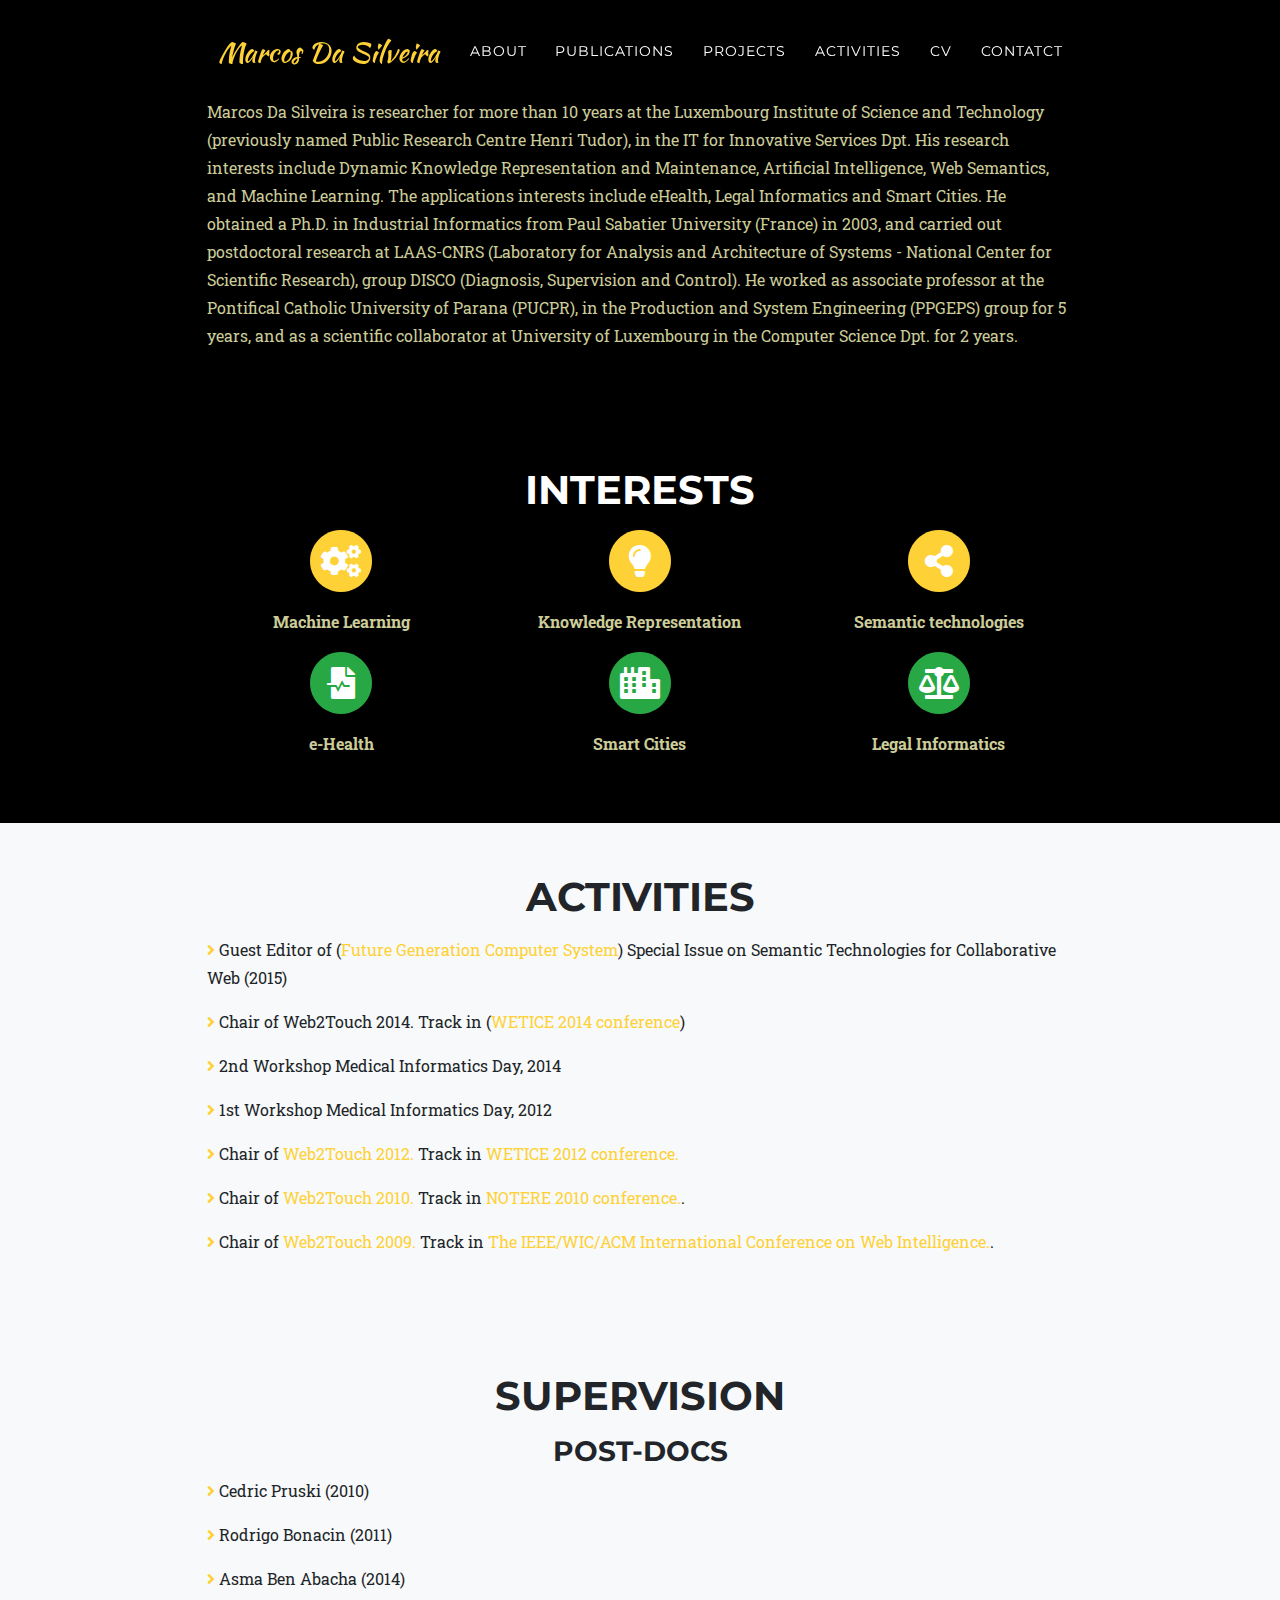
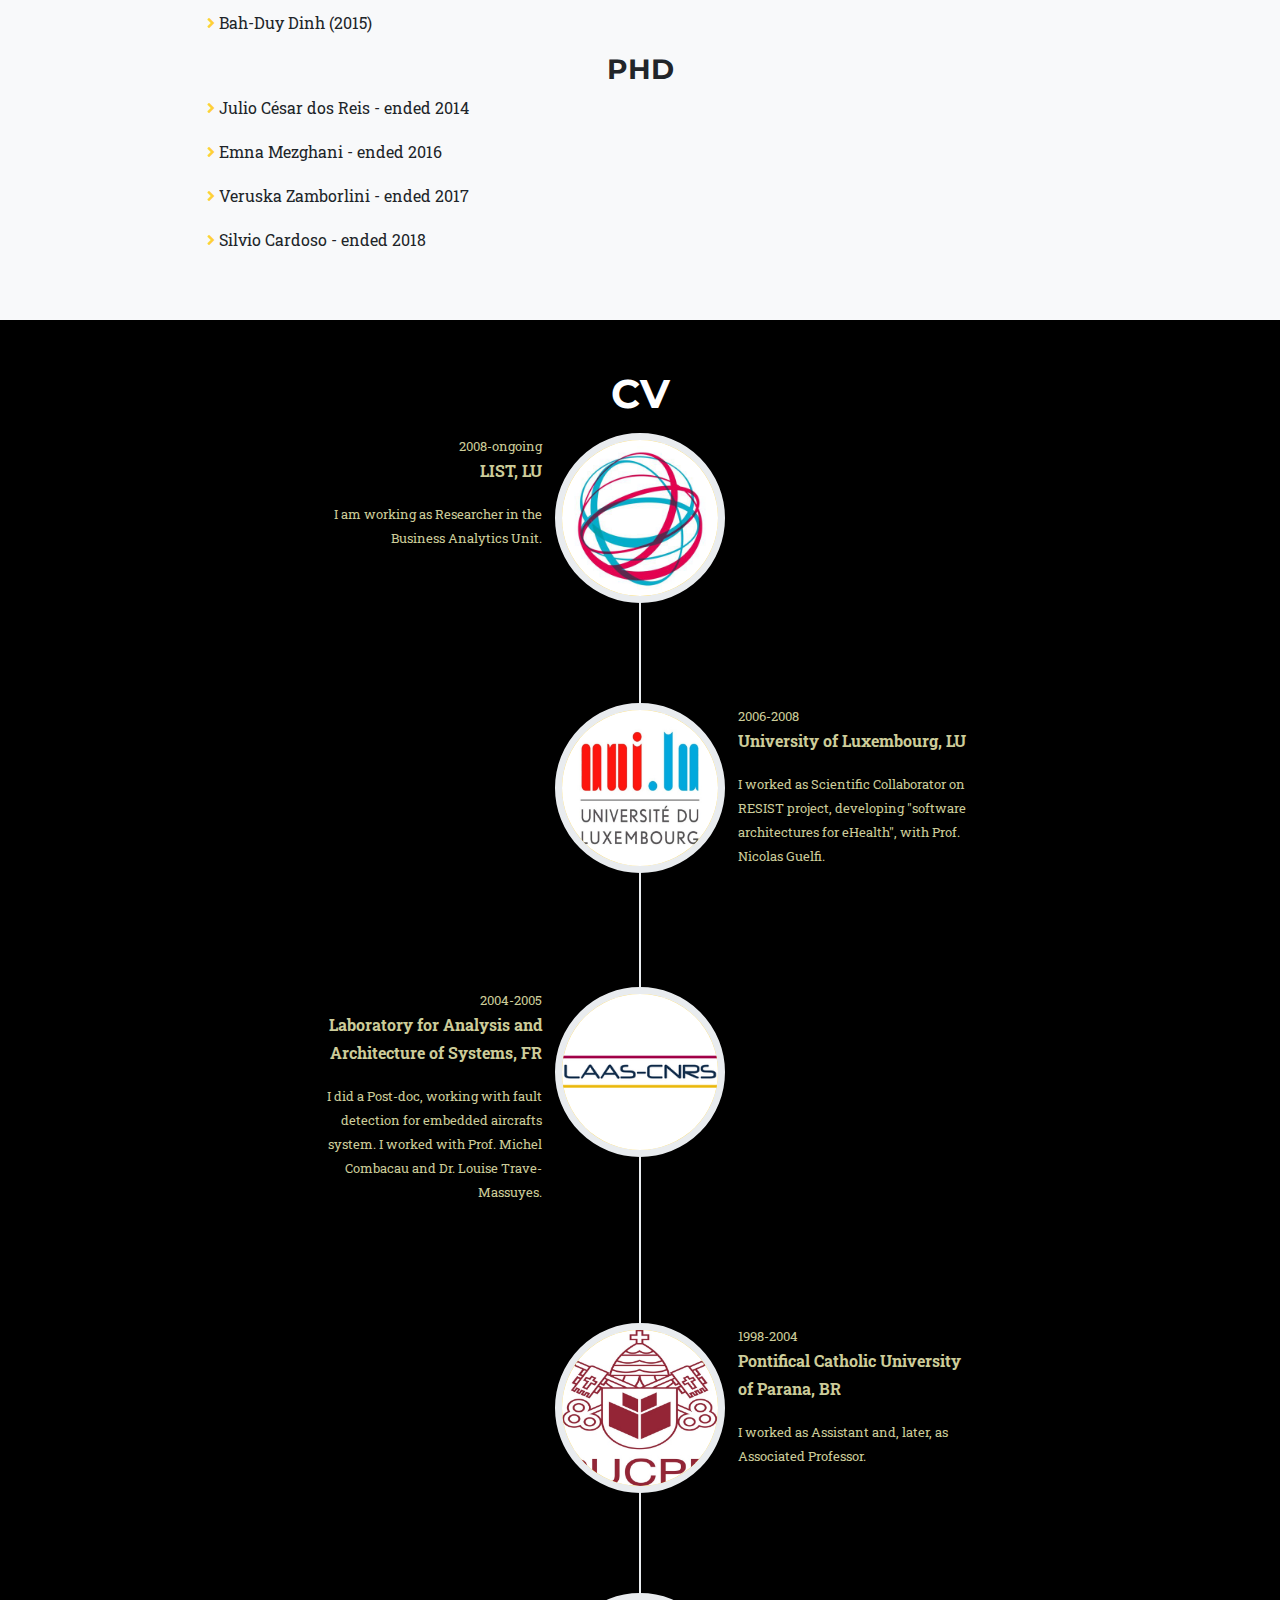
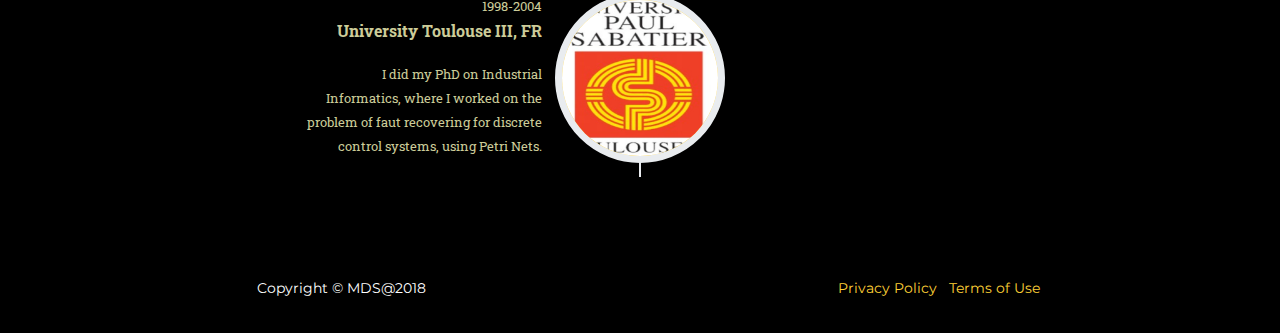
==== about.html @ 260db637 "Background color" ====
<!DOCTYPE html>
<html lang="en">

  <head>

    <meta charset="utf-8">
        <meta name="viewport" content="width=device-width, initial-scale=1, shrink-to-fit=no">
        <meta name="description" content="Marcos Da Silveira Homepage" />
        <meta name="keywords" content="knowledge engineering, ontology, artificial intelligence, Semantic Web, LOD, eHealth, mappings, clinical guidelines, wearable sensors, silveira, LIST" />
        <meta name="author" content="Marcos Da Silveira" />

        <title>Marcos Da Silveira</title>

        <!-- Bootstrap core CSS -->
        <link href="vendor/bootstrap/css/bootstrap.min.css" rel="stylesheet">

        <!-- Custom fonts for this template -->
        <link href="vendor/fontawesome-free/css/all.min.css" rel="stylesheet" type="text/css">
        <link href="https://fonts.googleapis.com/css?family=Montserrat:400,700" rel="stylesheet" type="text/css">
        <link href='https://fonts.googleapis.com/css?family=Kaushan+Script' rel='stylesheet' type='text/css'>
        <link href='https://fonts.googleapis.com/css?family=Droid+Serif:400,700,400italic,700italic' rel='stylesheet' type='text/css'>
        <link href='https://fonts.googleapis.com/css?family=Roboto+Slab:400,100,300,700' rel='stylesheet' type='text/css'>



        <!-- Custom styles for this template -->
        <link href="css/agency.min.css" rel="stylesheet">
    	  <link href="css/agency_custom.css" rel="stylesheet">
        <style>
          body{
            background-color: black;
          }
          t1 {
            color: #cccc99;
          }
          t2 {
            color: white;
          }

</style>
  </head>


  <body id="page-top">

    <!-- Navigation Bar -->
    <nav class="navbar navbar-expand-lg navbar-dark fixed-top" id="mainNav">
      <div class="container">
        <a class="navbar-brand js-scroll-trigger" href="index.html#page-top">Marcos Da Silveira</a>
        <button class="navbar-toggler navbar-toggler-right" type="button" data-toggle="collapse" data-target="#navbarResponsive" aria-controls="navbarResponsive" aria-expanded="false" aria-label="Toggle navigation">
          Menu
          <i class="fas fa-bars"></i>
        </button>
        <div class="collapse navbar-collapse" id="navbarResponsive">
          <ul class="navbar-nav text-uppercase ml-auto">
            <li class="nav-item">
              <a class="nav-link js-scroll-trigger" href="about.html">About</a>
            </li>
            <li class="nav-item">
              <a class="nav-link js-scroll-trigger" href="publications.html">Publications</a>
            </li>
            <li class="nav-item">
              <a class="nav-link js-scroll-trigger" href="projects.html">Projects</a>
            </li>
            <li class="nav-item">
              <a class="nav-link js-scroll-trigger" href="about.html#aob">Activities</a>
            </li>
            <li class="nav-item">
              <a class="nav-link js-scroll-trigger" href="about.html#bio">CV</a>
            </li>
            <li class="nav-item">
              <a class="nav-link js-scroll-trigger" href="index.html#contact">Contatct</a>
            </li>
          </ul>
        </div>
      </div>
    </nav>

    <!-- Header -->
    <header >
      <div class="container">
        <div class="intro-text">
          <div class="intro-lead-in">
<br></br>

          </div>
        </div>
      </div>
    </header>

    <section id="about">
      <div class="container">
        <div class="row">
          <div class="col-lg-12 text-left">

            <t1><p>Marcos Da Silveira is researcher for more than 10 years at the Luxembourg Institute of Science and Technology (previously named Public Research Centre Henri Tudor), in the IT for Innovative Services Dpt. His research interests include Dynamic Knowledge Representation and Maintenance, Artificial Intelligence, Web Semantics, and Machine Learning. The applications interests include eHealth, Legal Informatics and Smart Cities. He obtained a Ph.D. in Industrial Informatics from Paul Sabatier University (France) in 2003, and carried out postdoctoral research at LAAS-CNRS (Laboratory for Analysis and Architecture of Systems - National Center for Scientific Research), group DISCO (Diagnosis, Supervision and Control). He worked as associate professor at the Pontifical Catholic University of Parana (PUCPR), in the Production and System Engineering (PPGEPS) group for 5 years, and as a scientific collaborator at University of Luxembourg in the Computer Science Dpt. for 2 years.
            </p></t1>

          </div>
        </div>
      </div>
</section>

    <!-- Research -->
    <section id="research">
      <div class="container">
        <div class="row">
          <div class="col-lg-12 text-center">
            <t2><h2 class="section-heading text-uppercase">Interests</h2></t2>

          </div>
        </div>
        <div class="row text-center">
          <div class="col-md-4">
            <span class="fa-stack fa-2x">
              <i class="fas fa-circle fa-stack-2x text-primary"></i>
              <i class="fas fa-cogs fa-stack-1x fa-inverse"></i>
            </span>
            <t1><p class="service-heading"><strong>Machine Learning</strong></p></t1>

          </div>
          <div class="col-md-4">
            <span class="fa-stack fa-2x">
              <i class="fas fa-circle fa-stack-2x text-primary"></i>
              <i class="fas fa-lightbulb fa-stack-1x fa-inverse"></i>
            </span>
            <t1><p class="service-heading"><strong>Knowledge Representation</strong></p></t1>
          </div>
          <div class="col-md-4">
            <span class="fa-stack fa-2x">
              <i class="fas fa-circle fa-stack-2x text-primary"></i>
              <i class="fas fa-share-alt fa-stack-1x fa-inverse"></i>
            </span>
            <t1><p class="service-heading"><strong>Semantic technologies</strong></p></t1>
          </div>
        </div>
        <div class="row text-center">
          <div class="col-md-4">
            <span class="fa-stack fa-2x">
              <i class="fas fa-circle fa-stack-2x text-success"></i>
              <i class="fas fa-file-medical-alt fa-stack-1x fa-inverse"></i>
            </span>
            <t1><p class="service-heading"><strong>e-Health</strong></p></t1>

          </div>
          <div class="col-md-4">
            <span class="fa-stack fa-2x">
              <i class="fas fa-circle fa-stack-2x text-success"></i>
              <i class="fas fa-city fa-stack-1x fa-inverse"></i>
            </span>
            <t1><p class="service-heading"><strong>Smart Cities</strong></p></t1>
          </div>
          <div class="col-md-4">
            <span class="fa-stack fa-2x">
              <i class="fas fa-circle fa-stack-2x text-success"></i>
              <i class="fas fa-balance-scale fa-stack-1x fa-inverse"></i>
            </span>
            <t1><p class="service-heading"><strong>Legal Informatics</strong></p></t1>
          </div>
        </div>

      </div>
    </section>


        <!-- Contact
        <section class="bg-light" id="contact">
          <div class="container">
            <div class="row">
              <div class="col-lg-12 text-center">
                <h2 class="section-heading text-uppercase">Get in touch</h2>
                <div class="timeline-image">
                  <img class="rounded-circle img-fluid" src="img/team/mdasilveira2.jpg" alt="Photo Marcos" style="width: 30%" >
                </div>
    			         <h4 class="section-heading text-secondary"><em>marcos dot dasilveira at list dot lu</em></h4>
    			            <br/>
              </div>
            </div>
            <div class="row">
              <div class="col-sm-3">
                <div class="team-member">
                  <a href="https://www.researchgate.net/profile/Marcos_Silveira">
                  <span class="fa-stack fa-2x">
                    <i class="fas fa-circle fa-stack-2x text-primary"></i>
                    <i class="fab fa-researchgate fa-stack-1x fa-inverse"></i>
                  </span>
    			         </a>
                  <h5 class="text-secondary">Researchgate</h5>
                </div>
              </div>

              <div class="col-sm-3">
                <div class="team-member">
                  <a href="https://www.mendeley.com/profiles/marcos-da-silveira3/">
                  <span class="fa-stack fa-2x">
                    <i class="fas fa-circle fa-stack-2x text-primary"></i>
                    <i class="fab fa-mendeley fa-stack-1x fa-inverse"></i>
                  </span>
                  </a>
                  <h5 class="text-secondary">Mendeley</h5>
                </div>
              </div>

            <div class="col-sm-3">
              <div class="team-member">
                <a href="https://scholar.google.lu/citations?hl=fr&user=tS76PyMAAAAJ">
                <span class="fa-stack fa-2x">
                  <i class="fas fa-circle fa-stack-2x text-primary"></i>
                  <i class="fas fa-graduation-cap fa-stack-1x fa-inverse"></i>
                </span>
                </a>
                <h5 class="text-secondary">Google</h5>
              </div>
            </div>

          <div class="col-sm-3">
            <div class="team-member">
              <a href="https://dblp.uni-trier.de/pers/hd/s/Silveira:Marcos_Da">
              <span class="fa-stack fa-2x">
                <i class="fas fa-circle fa-stack-2x text-primary"></i>
                <i class="fas fa-book-reader fa-stack-1x fa-inverse"></i>
              </span>
              </a>
              <h5 class="text-secondary">DBLP</h5>
            </div>
          </div>

          </div>
        </section>



    <!-- Projects Grid
    <section class="bg" id="project">
      <div class="container">
        <div class="row">
          <div class="col-lg-12 text-center">
            <h2 class="section-heading text-uppercase">Projects</h2>
          </div>
        </div>
        <div class="row">
          <div class="col-md-3 col-sm-6 portfolio-item">
            <a class="portfolio-link" href="https://www.elisa-project.lu/">
              <img class="img-fluid" src="img/logo/Elisalogo.png" alt="ELISA">
            </a>
            <div class="portfolio-caption">
              <h5>Evolution of Semantic Annotation</h5>
              <small class="text-muted">2015-2018, LIST, LU</small>
			  <p>Dealing with the evolution of ontologies and the propagation of this change to impacted semantic annotations.</p>
            </div>
          </div>

          <div class="col-md-3 col-sm-6 portfolio-item">
            <a class="portfolio-link" href="https://www.list.lu/en/research/project/dynamo/">
              <img class="img-fluid" src="img/logo/Dynamo-logo.jpg" alt="Dynamo">
            </a>
            <div class="portfolio-caption">
              <h5>Reconciliation of Dynamic Medical Knowledge Organizing Systems</h5>
              <small class="text-muted">2011-2014, LIST, LU</small>
			  <p>A new method for semantic mapping maintenance.</p>
            </div>
          </div>

          <div class="col-md-3 col-sm-6 portfolio-item">
            <a class="portfolio-link" href="">
              <img class="img-fluid" src="img/logo/Metis.jpg" alt="METIS">
            </a>
            <div class="portfolio-caption">
              <h5>METIS</h5>
              <small class="text-muted">2013-2017, VUA & LIST</small>
			  <p>Knowledge Representation for Clinical Guidelines: Conflict detection for multimobidities.</p>
            </div>
          </div>

          <div class="col-md-3 col-sm-6 portfolio-item">
            <a class="portfolio-link" href="https://www.fnr.lu/projects/self-adaptation-and-self-configuration-of-collaborative-medical-systems/">
              <img class="img-fluid" src="img/logo/Saccom.png" alt="SACCOM">
            </a>
            <div class="portfolio-caption">
              <h5>SACCOM</h5>
              <small class="text-muted">2013-2016, LIST & LAAS</small>
			  <p >Ontologies, Big data and IoT for Diabetes control.</p>
            </div>
          </div>

        </div>
      </div>
    </section>
-->




    <section class="bg-light" id="aob">
      <div class="container">
          <div class="row">
            <div class="col-lg-12 text-center">
              <h2 class="section-heading text-uppercase">Activities</h2>
            </div>
          </div>
        <div class="row">
          <div class="col-lg-12">
			   <p>
				   <span>
				     <i class="fas fa-angle-right text-primary"></i>
				    </span>
				Guest Editor of (<a href="http://www.sciencedirect.com/science/article/pii/S0167739X15002204" target="_blank;">Future Generation Computer System</a>) Special Issue on Semantic Technologies for Collaborative Web (2015)</p>
			  <p > <span>
				     <i class="fas fa-angle-right text-primary"></i>
				    </span>Chair of Web2Touch 2014. Track in (<a href="http://cmt.dmi.unipr.it/wetice14" target="_blank;">WETICE 2014 conference</a>)</p>
			  <p> <span>
				     <i class="fas fa-angle-right text-primary"></i>
				    </span>2nd Workshop Medical Informatics Day, 2014</p>
			  <p > <span>
				     <i class="fas fa-angle-right text-primary"></i>
           </span>1st Workshop Medical Informatics Day, 2012</p>
			  <p> <span>
				     <i class="fas fa-angle-right text-primary"></i>
				    </span>Chair of <a href="http://www.cti.gov.br/web2touch2012" target="_blank;">Web2Touch 2012.</a>  Track in <a href="http://conf.laas.fr/wetice2012/index.php" target="_blank;">WETICE 2012 conference.</a></p>
			  <p><span>
				     <i class="fas fa-angle-right text-primary"></i>
				    </span>Chair of <a href="http://www.cti.gov.br/web2touch2010/" target="_blank;">Web2Touch 2010.</a>  Track in <a href="http://notere2010.redcad.org/eng/index.html" target="_blank;">NOTERE 2010 conference.</a>.</p>
			  <p><span>
				     <i class="fas fa-angle-right text-primary"></i>
				    </span>Chair of <a href="http://www.cti.gov.br/web2touch2009" target="_blank;">Web2Touch 2009.</a>  Track in <a href="http://www.wi-iat09.disco.unimib.it/WI09/WIhome.htm" target="_blank;">The IEEE/WIC/ACM International Conference on Web Intelligence.</a>.</p>

		  </div>
		 </div>
		</div>
	 </div>
 </section>


<!-- Other Activities -->

 <section class="bg-light" id="aob">
   <div class="container">
       <div class="row">
         <div class="col-lg-12 text-center">
           <h2 class="section-heading text-uppercase">Supervision</h2>
         </div>
       </div>
       <div class="row">
         <div class="col-lg-12 text-center">
           <h3 class="section-heading text-uppercase">Post-Docs</h2>
         </div>
       </div>
     <div class="row">
       <div class="col-lg-12">
      <p>
        <span>
          <i class="fas fa-angle-right text-primary"></i>
        </span> Cedric Pruski (2010)
      </p>
     <p > <span>
          <i class="fas fa-angle-right text-primary"></i>
        </span> Rodrigo Bonacin (2011)
      </p>
     <p> <span>
          <i class="fas fa-angle-right text-primary"></i>
        </span>Asma Ben Abacha (2014)
      </p>
     <p > <span>
          <i class="fas fa-angle-right text-primary"></i>
        </span>Bah-Duy Dinh (2015)
      </p>


      <div class="row">
        <div class="col-lg-12 text-center">
          <h3 class="section-heading text-uppercase">PhD</h2>
        </div>
      </div>
      <div class="row">
      <div class="col-lg-12">
      <p>
       <span>
         <i class="fas fa-angle-right text-primary"></i>
       </span> Julio César dos Reis - ended 2014
      </p>
      <p > <span>
         <i class="fas fa-angle-right text-primary"></i>
       </span> Emna Mezghani - ended 2016
      </p>
      <p> <span>
         <i class="fas fa-angle-right text-primary"></i>
       </span> Veruska Zamborlini - ended 2017
      </p>
      <p > <span>
         <i class="fas fa-angle-right text-primary"></i>
       </span> Silvio Cardoso - ended 2018
      </p>


   </div>
  </div>
 </div>
</div>
</section>



    <!-- Curriculum -->
    <section class="bg" id="bio">
      <div class="container">
        <div class="row">
          <div class="col-lg-12 text-center">
            <t2><h2 class="section-heading text-uppercase">CV</h2></t2>
          </div>
        </div>
        <div class="row">
          <div class="col-lg-12">
            <ul class="timeline">
              <li>
                <div class="timeline-image">
                  <img class="rounded-circle img-fluid" src="img/about/Logo-List.jpg" alt="Luxembourg Institute of Science and Technology" >
                </div>
                <div class="timeline-panel">
                  <div class="timeline-heading">
                    <t1><small>2008-ongoing</small></t1>
                    <t1><p class="subheading"><strong>LIST, LU</strong></p></t1>
                  </div>
                  <div class="timeline-body">
                  <t1><small>I am working as Researcher in the Business Analytics Unit.</small></t1>
                  </div>
                </div>
              </li>
              <li class="timeline-inverted">
                <div class="timeline-image">
                  <img class="rounded-circle img-fluid" src="img/about/logo_uni.jpg" alt="University of Luxembourg">
                </div>
                <div class="timeline-panel">
                  <div class="timeline-heading">
                    <t1><small>2006-2008</small></t1>
                    <t1><p class="subheading"><strong>University of Luxembourg, LU</strong></p></t1>
                  </div>
                  <div class="timeline-body">
                    <t1><small>I worked as Scientific Collaborator on RESIST project, developing "software architectures for eHealth", with Prof. Nicolas Guelfi.</small></t1>
                  </div>
                </div>
              </li>

              <li>
                <div class="timeline-image">
                  <img class="rounded-circle img-fluid" src="img/about/LAAS_logo.png" alt="Laboratory for Analysis and Architecture of Systems">
                </div>
                <div class="timeline-panel">
                  <div class="timeline-heading">
                    <t1><small>2004-2005</small></t1>
                    <t1><p class="subheading"><strong>Laboratory for Analysis and Architecture of Systems, FR</strong></p></t1>
                  </div>
                  <div class="timeline-body">
                    <t1><small>I did a Post-doc, working with fault detection for embedded aircrafts system. I worked with Prof. Michel Combacau and Dr. Louise Trave-Massuyes.</small></t1>
                  </div>
                </div>
              </li>

              <li class="timeline-inverted">
                <div class="timeline-image">
                  <img class="rounded-circle img-fluid" src="img/about/pucpr-logo.jpg" alt="PUC-PR" >
                </div>
                <div class="timeline-panel">
                  <div class="timeline-heading">
                    <t1><small>1998-2004</small></t1>
                    <t1><p class="subheading"><strong>Pontifical Catholic University of Parana, BR</strong></p></t1>
                  </div>
                  <div class="timeline-body">
                    <t1><small>I worked as Assistant and, later, as Associated Professor.</small></t1>
                  </div>
                </div>
              </li>

              <li class="timeline-image">
                <div class="timeline-image">
                  <img class="rounded-circle img-fluid" src="img/about/logo_ups.jpg" alt="University Paul Sabatier" >
                </div>
                <div class="timeline-panel">
                  <div class="timeline-heading">
                    <t1><small>1998-2004</small></t1>
                    <t1><p class="subheading"><strong>University Toulouse III, FR</strong></p></t1>
                  </div>
                  <div class="timeline-body">
                    <t1><small>I did my PhD on Industrial Informatics, where I worked on the problem of faut recovering for discrete control systems, using Petri Nets.</small></t1>
                  </div>
                </div>
              </li>
            </ul>
          </div>
        </div>
      </div>
    </section>


    <!-- Pubs
    <section class="bg-light" id="pubs">
      <div class="container">
        <div class="row">
          <div class="col-lg-12 text-center">
            <h2 class="section-heading text-uppercase">Publications</h2>



          </div>
        </div>
		    <br/><br/>
		    <p><span class="fa-stack">
          <script src="https://bibbase.org/show?bib=https://raw.githubusercontent.com/Marcao02/Marcao02.github.io/master/Marcos.bib&jsonp=1"></script>
      </div>
    </section>

    -->

    <!-- Footer -->
    <footer>
      <div class="container">
        <div class="row">
          <div class="col-md-4">
            <t2><span class="copyright">Copyright &copy; MDS@2018</span></t2>
          </div>
          <div class="col-md-4">

          </div>
          <div class="col-md-4">
            <ul class="list-inline quicklinks">
              <li class="list-inline-item">
                <a href="#">Privacy Policy</a>
              </li>
              <li class="list-inline-item">
                <a href="#">Terms of Use</a>
              </li>
            </ul>
          </div>
        </div>
      </div>
    </footer>




    <!-- Bootstrap core JavaScript -->
    <script src="vendor/jquery/jquery.min.js"></script>
    <script src="vendor/bootstrap/js/bootstrap.bundle.min.js"></script>

    <!-- Plugin JavaScript -->
    <script src="vendor/jquery-easing/jquery.easing.min.js"></script>

    <!-- Contact form JavaScript -->
    <script src="js/jqBootstrapValidation.js"></script>
    <script src="js/contact_me.js"></script>

    <!-- Custom scripts for this template -->
    <script src="js/agency.min.js"></script>

  </body>

</html>
---- css/agency.min.css ----
/*!
 * Start Bootstrap - Agency v5.0.3 (https://startbootstrap.com/template-overviews/agency)
 * Copyright 2013-2018 Start Bootstrap
 * Licensed under MIT (https://github.com/BlackrockDigital/startbootstrap-agency/blob/master/LICENSE)
 */body{overflow-x:hidden;font-family:'Roboto Slab',-apple-system,BlinkMacSystemFont,'Segoe UI',Roboto,'Helvetica Neue',Arial,sans-serif,'Apple Color Emoji','Segoe UI Emoji','Segoe UI Symbol','Noto Color Emoji'}p{line-height:1.75}a{color:#fed136}a:hover{color:#fec503}.text-primary{color:#fed136!important}h1,h2,h3,h4,h5,h6{font-weight:700;font-family:Montserrat,-apple-system,BlinkMacSystemFont,'Segoe UI',Roboto,'Helvetica Neue',Arial,sans-serif,'Apple Color Emoji','Segoe UI Emoji','Segoe UI Symbol','Noto Color Emoji'}section{padding:100px 0}section h2.section-heading{font-size:40px;margin-top:0;margin-bottom:15px}section h3.section-subheading{font-size:16px;font-weight:400;font-style:italic;margin-bottom:75px;text-transform:none;font-family:'Droid Serif',-apple-system,BlinkMacSystemFont,'Segoe UI',Roboto,'Helvetica Neue',Arial,sans-serif,'Apple Color Emoji','Segoe UI Emoji','Segoe UI Symbol','Noto Color Emoji'}@media (min-width:768px){section{padding:150px 0}}.btn{font-family:Montserrat,-apple-system,BlinkMacSystemFont,'Segoe UI',Roboto,'Helvetica Neue',Arial,sans-serif,'Apple Color Emoji','Segoe UI Emoji','Segoe UI Symbol','Noto Color Emoji';font-weight:700}.btn-xl{font-size:18px;padding:20px 40px}.btn-primary{background-color:#fed136;border-color:#fed136}.btn-primary:active,.btn-primary:focus,.btn-primary:hover{background-color:#fec810!important;border-color:#fec810!important;color:#fff}.btn-primary:active,.btn-primary:focus{-webkit-box-shadow:0 0 0 .2rem rgba(254,209,55,.5)!important;box-shadow:0 0 0 .2rem rgba(254,209,55,.5)!important}::-moz-selection{background:#fed136;text-shadow:none}::selection{background:#fed136;text-shadow:none}img::-moz-selection{background:0 0}img::selection{background:0 0}img::-moz-selection{background:0 0}#mainNav{background-color:#212529}#mainNav .navbar-toggler{font-size:12px;right:0;padding:13px;text-transform:uppercase;color:#fff;border:0;background-color:#fed136;font-family:Montserrat,-apple-system,BlinkMacSystemFont,'Segoe UI',Roboto,'Helvetica Neue',Arial,sans-serif,'Apple Color Emoji','Segoe UI Emoji','Segoe UI Symbol','Noto Color Emoji'}#mainNav .navbar-brand{color:#fed136;font-family:'Kaushan Script',-apple-system,BlinkMacSystemFont,'Segoe UI',Roboto,'Helvetica Neue',Arial,sans-serif,'Apple Color Emoji','Segoe UI Emoji','Segoe UI Symbol','Noto Color Emoji'}#mainNav .navbar-brand.active,#mainNav .navbar-brand:active,#mainNav .navbar-brand:focus,#mainNav .navbar-brand:hover{color:#fec503}#mainNav .navbar-nav .nav-item .nav-link{font-size:90%;font-weight:400;padding:.75em 0;letter-spacing:1px;color:#fff;font-family:Montserrat,-apple-system,BlinkMacSystemFont,'Segoe UI',Roboto,'Helvetica Neue',Arial,sans-serif,'Apple Color Emoji','Segoe UI Emoji','Segoe UI Symbol','Noto Color Emoji'}#mainNav .navbar-nav .nav-item .nav-link.active,#mainNav .navbar-nav .nav-item .nav-link:hover{color:#fed136}@media (min-width:992px){#mainNav{padding-top:25px;padding-bottom:25px;-webkit-transition:padding-top .3s,padding-bottom .3s;transition:padding-top .3s,padding-bottom .3s;border:none;background-color:transparent}#mainNav .navbar-brand{font-size:1.75em;-webkit-transition:all .3s;transition:all .3s}#mainNav .navbar-nav .nav-item .nav-link{padding:1.1em 1em!important}#mainNav.navbar-shrink{padding-top:0;padding-bottom:0;background-color:#212529}#mainNav.navbar-shrink .navbar-brand{font-size:1.25em;padding:12px 0}}header.masthead{text-align:center;color:#fff;background-image:url(../img/header-bg.jpg);background-repeat:no-repeat;background-attachment:scroll;background-position:center center;background-size:cover}header.masthead .intro-text{padding-top:150px;padding-bottom:100px}header.masthead .intro-text .intro-lead-in{font-size:22px;font-style:italic;line-height:22px;margin-bottom:25px;font-family:'Droid Serif',-apple-system,BlinkMacSystemFont,'Segoe UI',Roboto,'Helvetica Neue',Arial,sans-serif,'Apple Color Emoji','Segoe UI Emoji','Segoe UI Symbol','Noto Color Emoji'}header.masthead .intro-text .intro-heading{font-size:50px;font-weight:700;line-height:50px;margin-bottom:25px;font-family:Montserrat,-apple-system,BlinkMacSystemFont,'Segoe UI',Roboto,'Helvetica Neue',Arial,sans-serif,'Apple Color Emoji','Segoe UI Emoji','Segoe UI Symbol','Noto Color Emoji'}@media (min-width:768px){header.masthead .intro-text{padding-top:300px;padding-bottom:200px}header.masthead .intro-text .intro-lead-in{font-size:40px;font-style:italic;line-height:40px;margin-bottom:25px;font-family:'Droid Serif',-apple-system,BlinkMacSystemFont,'Segoe UI',Roboto,'Helvetica Neue',Arial,sans-serif,'Apple Color Emoji','Segoe UI Emoji','Segoe UI Symbol','Noto Color Emoji'}header.masthead .intro-text .intro-heading{font-size:75px;font-weight:700;line-height:75px;margin-bottom:50px;font-family:Montserrat,-apple-system,BlinkMacSystemFont,'Segoe UI',Roboto,'Helvetica Neue',Arial,sans-serif,'Apple Color Emoji','Segoe UI Emoji','Segoe UI Symbol','Noto Color Emoji'}}.service-heading{margin:15px 0;text-transform:none}#portfolio .portfolio-item{right:0;margin:0 0 15px}#portfolio .portfolio-item .portfolio-link{position:relative;display:block;max-width:400px;margin:0 auto;cursor:pointer}#portfolio .portfolio-item .portfolio-link .portfolio-hover{position:absolute;width:100%;height:100%;-webkit-transition:all ease .5s;transition:all ease .5s;opacity:0;background:rgba(254,209,54,.9)}#portfolio .portfolio-item .portfolio-link .portfolio-hover:hover{opacity:1}#portfolio .portfolio-item .portfolio-link .portfolio-hover .portfolio-hover-content{font-size:20px;position:absolute;top:50%;width:100%;height:20px;margin-top:-12px;text-align:center;color:#fff}#portfolio .portfolio-item .portfolio-link .portfolio-hover .portfolio-hover-content i{margin-top:-12px}#portfolio .portfolio-item .portfolio-link .portfolio-hover .portfolio-hover-content h3,#portfolio .portfolio-item .portfolio-link .portfolio-hover .portfolio-hover-content h4{margin:0}#portfolio .portfolio-item .portfolio-caption{max-width:400px;margin:0 auto;padding:25px;text-align:center;background-color:#fff}#portfolio .portfolio-item .portfolio-caption h4{margin:0;text-transform:none}#portfolio .portfolio-item .portfolio-caption p{font-size:16px;font-style:italic;margin:0;font-family:'Droid Serif',-apple-system,BlinkMacSystemFont,'Segoe UI',Roboto,'Helvetica Neue',Arial,sans-serif,'Apple Color Emoji','Segoe UI Emoji','Segoe UI Symbol','Noto Color Emoji'}#portfolio *{z-index:2}@media (min-width:767px){#portfolio .portfolio-item{margin:0 0 30px}}.portfolio-modal{padding-right:0!important}.portfolio-modal .modal-dialog{margin:1rem;max-width:100vw}.portfolio-modal .modal-content{padding:100px 0;text-align:center}.portfolio-modal .modal-content h2{font-size:3em;margin-bottom:15px}.portfolio-modal .modal-content p{margin-bottom:30px}.portfolio-modal .modal-content p.item-intro{font-size:16px;font-style:italic;margin:20px 0 30px;font-family:'Droid Serif',-apple-system,BlinkMacSystemFont,'Segoe UI',Roboto,'Helvetica Neue',Arial,sans-serif,'Apple Color Emoji','Segoe UI Emoji','Segoe UI Symbol','Noto Color Emoji'}.portfolio-modal .modal-content ul.list-inline{margin-top:0;margin-bottom:30px}.portfolio-modal .modal-content img{margin-bottom:30px}.portfolio-modal .modal-content button{cursor:pointer}.portfolio-modal .close-modal{position:absolute;top:25px;right:25px;width:75px;height:75px;cursor:pointer;background-color:transparent}.portfolio-modal .close-modal:hover{opacity:.3}.portfolio-modal .close-modal .lr{z-index:1051;width:1px;height:75px;margin-left:35px;-webkit-transform:rotate(45deg);transform:rotate(45deg);background-color:#212529}.portfolio-modal .close-modal .lr .rl{z-index:1052;width:1px;height:75px;-webkit-transform:rotate(90deg);transform:rotate(90deg);background-color:#212529}.timeline{position:relative;padding:0;list-style:none}.timeline:before{position:absolute;top:0;bottom:0;left:40px;width:2px;margin-left:-1.5px;content:'';background-color:#e9ecef}.timeline>li{position:relative;min-height:50px;margin-bottom:50px}.timeline>li:after,.timeline>li:before{display:table;content:' '}.timeline>li:after{clear:both}.timeline>li .timeline-panel{position:relative;float:right;width:100%;padding:0 20px 0 100px;text-align:left}.timeline>li .timeline-panel:before{right:auto;left:-15px;border-right-width:15px;border-left-width:0}.timeline>li .timeline-panel:after{right:auto;left:-14px;border-right-width:14px;border-left-width:0}.timeline>li .timeline-image{position:absolute;z-index:100;left:0;width:80px;height:80px;margin-left:0;text-align:center;color:#fff;border:7px solid #e9ecef;border-radius:100%;background-color:#fed136}.timeline>li .timeline-image h4{font-size:10px;line-height:14px;margin-top:12px}.timeline>li.timeline-inverted>.timeline-panel{float:right;padding:0 20px 0 100px;text-align:left}.timeline>li.timeline-inverted>.timeline-panel:before{right:auto;left:-15px;border-right-width:15px;border-left-width:0}.timeline>li.timeline-inverted>.timeline-panel:after{right:auto;left:-14px;border-right-width:14px;border-left-width:0}.timeline>li:last-child{margin-bottom:0}.timeline .timeline-heading h4{margin-top:0;color:inherit}.timeline .timeline-heading h4.subheading{text-transform:none}.timeline .timeline-body>p,.timeline .timeline-body>ul{margin-bottom:0}@media (min-width:768px){.timeline:before{left:50%}.timeline>li{min-height:100px;margin-bottom:100px}.timeline>li .timeline-panel{float:left;width:41%;padding:0 20px 20px 30px;text-align:right}.timeline>li .timeline-image{left:50%;width:100px;height:100px;margin-left:-50px}.timeline>li .timeline-image h4{font-size:13px;line-height:18px;margin-top:16px}.timeline>li.timeline-inverted>.timeline-panel{float:right;padding:0 30px 20px 20px;text-align:left}}@media (min-width:992px){.timeline>li{min-height:150px}.timeline>li .timeline-panel{padding:0 20px 20px}.timeline>li .timeline-image{width:150px;height:150px;margin-left:-75px}.timeline>li .timeline-image h4{font-size:18px;line-height:26px;margin-top:30px}.timeline>li.timeline-inverted>.timeline-panel{padding:0 20px 20px}}@media (min-width:1200px){.timeline>li{min-height:170px}.timeline>li .timeline-panel{padding:0 20px 20px 100px}.timeline>li .timeline-image{width:170px;height:170px;margin-left:-85px}.timeline>li .timeline-image h4{margin-top:40px}.timeline>li.timeline-inverted>.timeline-panel{padding:0 100px 20px 20px}}.team-member{margin-bottom:50px;text-align:center}.team-member img{width:225px;height:225px;border:7px solid #fff}.team-member h4{margin-top:25px;margin-bottom:0;text-transform:none}.team-member p{margin-top:0}section#contact{background-color:#212529;background-image:url(../img/map-image.png);background-repeat:no-repeat;background-position:center}section#contact .section-heading{color:#fff}section#contact .form-group{margin-bottom:25px}section#contact .form-group input,section#contact .form-group textarea{padding:20px}section#contact .form-group input.form-control{height:auto}section#contact .form-group textarea.form-control{height:248px}section#contact .form-control:focus{border-color:#fed136;-webkit-box-shadow:none;box-shadow:none}section#contact ::-webkit-input-placeholder{font-weight:700;color:#ced4da;font-family:Montserrat,-apple-system,BlinkMacSystemFont,'Segoe UI',Roboto,'Helvetica Neue',Arial,sans-serif,'Apple Color Emoji','Segoe UI Emoji','Segoe UI Symbol','Noto Color Emoji'}section#contact :-moz-placeholder{font-weight:700;color:#ced4da;font-family:Montserrat,-apple-system,BlinkMacSystemFont,'Segoe UI',Roboto,'Helvetica Neue',Arial,sans-serif,'Apple Color Emoji','Segoe UI Emoji','Segoe UI Symbol','Noto Color Emoji'}section#contact ::-moz-placeholder{font-weight:700;color:#ced4da;font-family:Montserrat,-apple-system,BlinkMacSystemFont,'Segoe UI',Roboto,'Helvetica Neue',Arial,sans-serif,'Apple Color Emoji','Segoe UI Emoji','Segoe UI Symbol','Noto Color Emoji'}section#contact :-ms-input-placeholder{font-weight:700;color:#ced4da;font-family:Montserrat,-apple-system,BlinkMacSystemFont,'Segoe UI',Roboto,'Helvetica Neue',Arial,sans-serif,'Apple Color Emoji','Segoe UI Emoji','Segoe UI Symbol','Noto Color Emoji'}footer{padding:25px 0;text-align:center}footer span.copyright{font-size:90%;line-height:40px;text-transform:none;font-family:Montserrat,-apple-system,BlinkMacSystemFont,'Segoe UI',Roboto,'Helvetica Neue',Arial,sans-serif,'Apple Color Emoji','Segoe UI Emoji','Segoe UI Symbol','Noto Color Emoji'}footer ul.quicklinks{font-size:90%;line-height:40px;margin-bottom:0;text-transform:none;font-family:Montserrat,-apple-system,BlinkMacSystemFont,'Segoe UI',Roboto,'Helvetica Neue',Arial,sans-serif,'Apple Color Emoji','Segoe UI Emoji','Segoe UI Symbol','Noto Color Emoji'}ul.social-buttons{margin-bottom:0}ul.social-buttons li a{font-size:20px;line-height:50px;display:block;width:50px;height:50px;-webkit-transition:all .3s;transition:all .3s;color:#fff;border-radius:100%;outline:0;background-color:#212529}ul.social-buttons li a:active,ul.social-buttons li a:focus,ul.social-buttons li a:hover{background-color:#fed136}
---- css/agency_custom.css ----
section {
	padding : 50px 0;
}

.container {
    width: 70%;
}

#contact {
	color: black!important;
}


.masthead {
	background-image: url(../img/header.jpg)!important;
}

.portfolio-link > .img-fluid {
	margin-bottom: 15px;
	height: 100px;
	width: 100%;
}

section#contact .section-heading {
    color: inherit;
	margin-bottom: 15px;
}
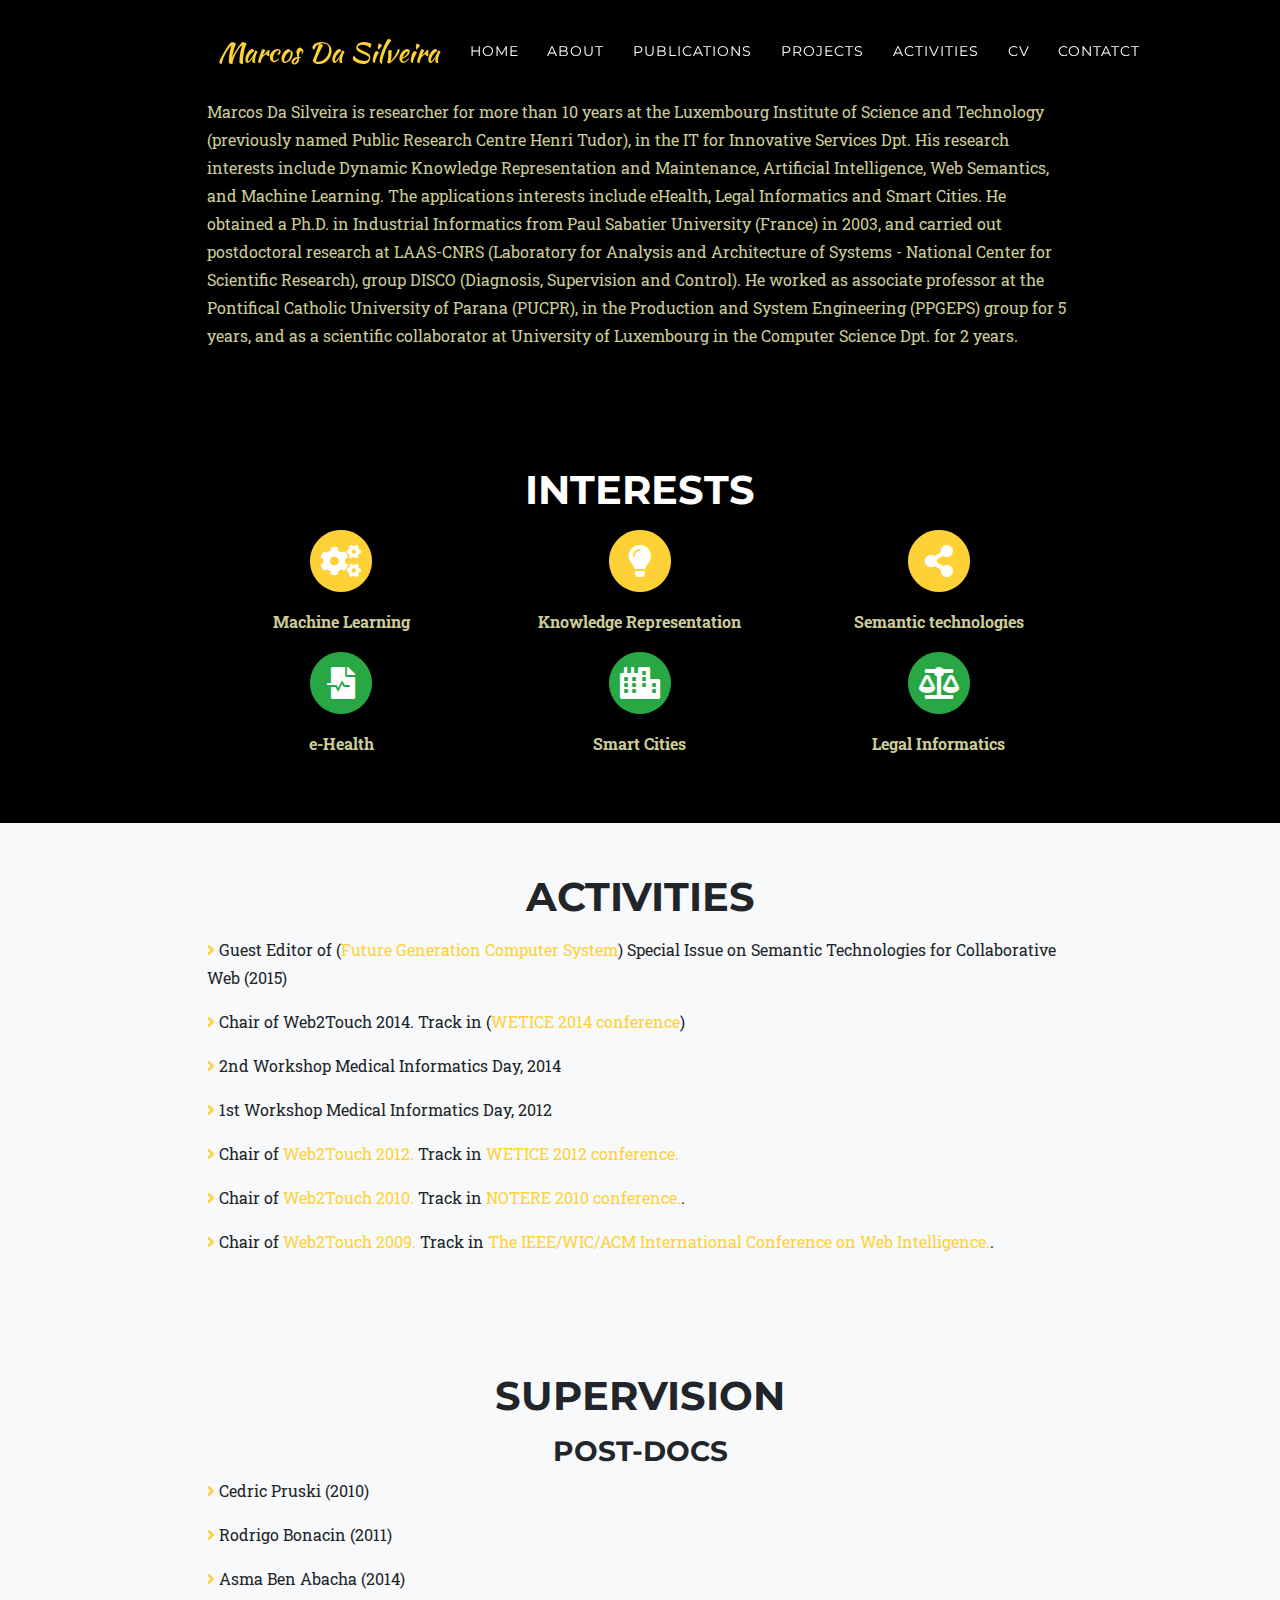
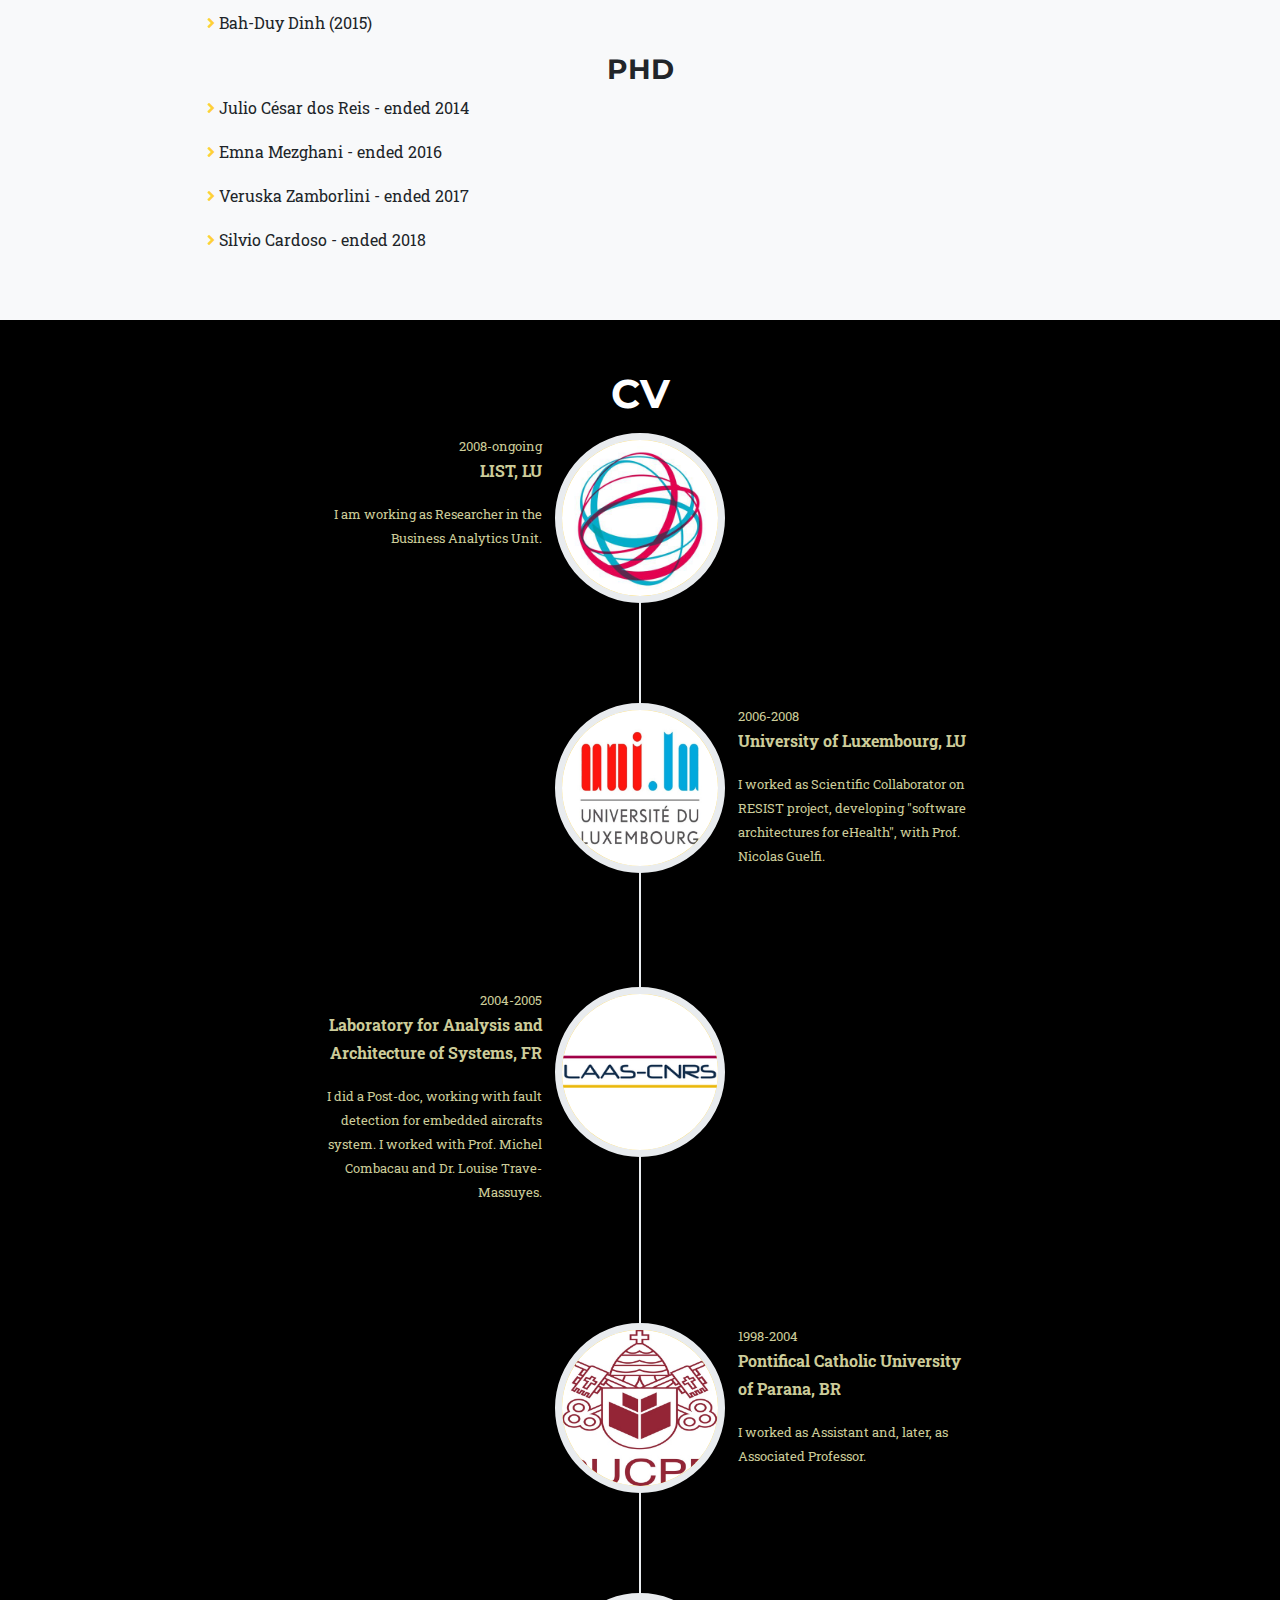
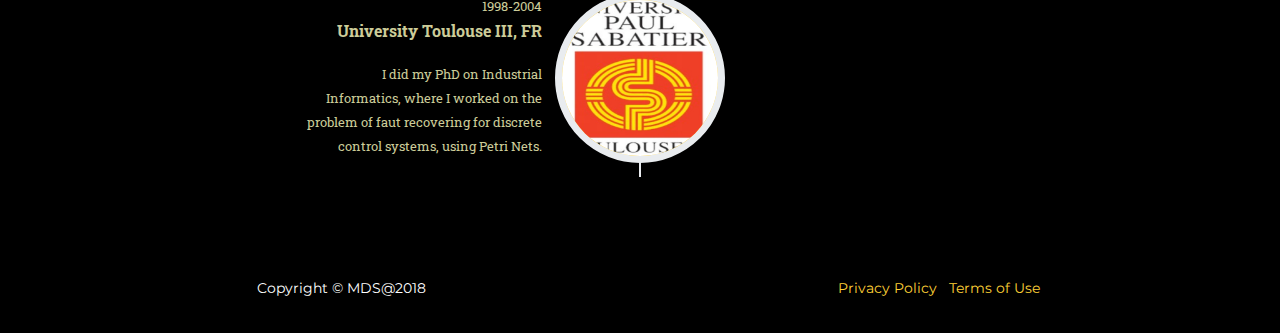
==== commit 752ae760: "Home menu" ====
--- a/about.html
+++ b/about.html
@@ -46,13 +46,16 @@
     <!-- Navigation Bar -->
     <nav class="navbar navbar-expand-lg navbar-dark fixed-top" id="mainNav">
       <div class="container">
-        <a class="navbar-brand js-scroll-trigger" href="index.html#page-top">Marcos Da Silveira</a>
+        <a class="navbar-brand js-scroll-trigger" href="#page-top">Marcos Da Silveira</a>
         <button class="navbar-toggler navbar-toggler-right" type="button" data-toggle="collapse" data-target="#navbarResponsive" aria-controls="navbarResponsive" aria-expanded="false" aria-label="Toggle navigation">
           Menu
           <i class="fas fa-bars"></i>
         </button>
         <div class="collapse navbar-collapse" id="navbarResponsive">
           <ul class="navbar-nav text-uppercase ml-auto">
+            <li class="nav-item">
+              <a class="nav-link js-scroll-trigger" href="index.html">Home</a>
+            </li>
             <li class="nav-item">
               <a class="nav-link js-scroll-trigger" href="about.html">About</a>
             </li>
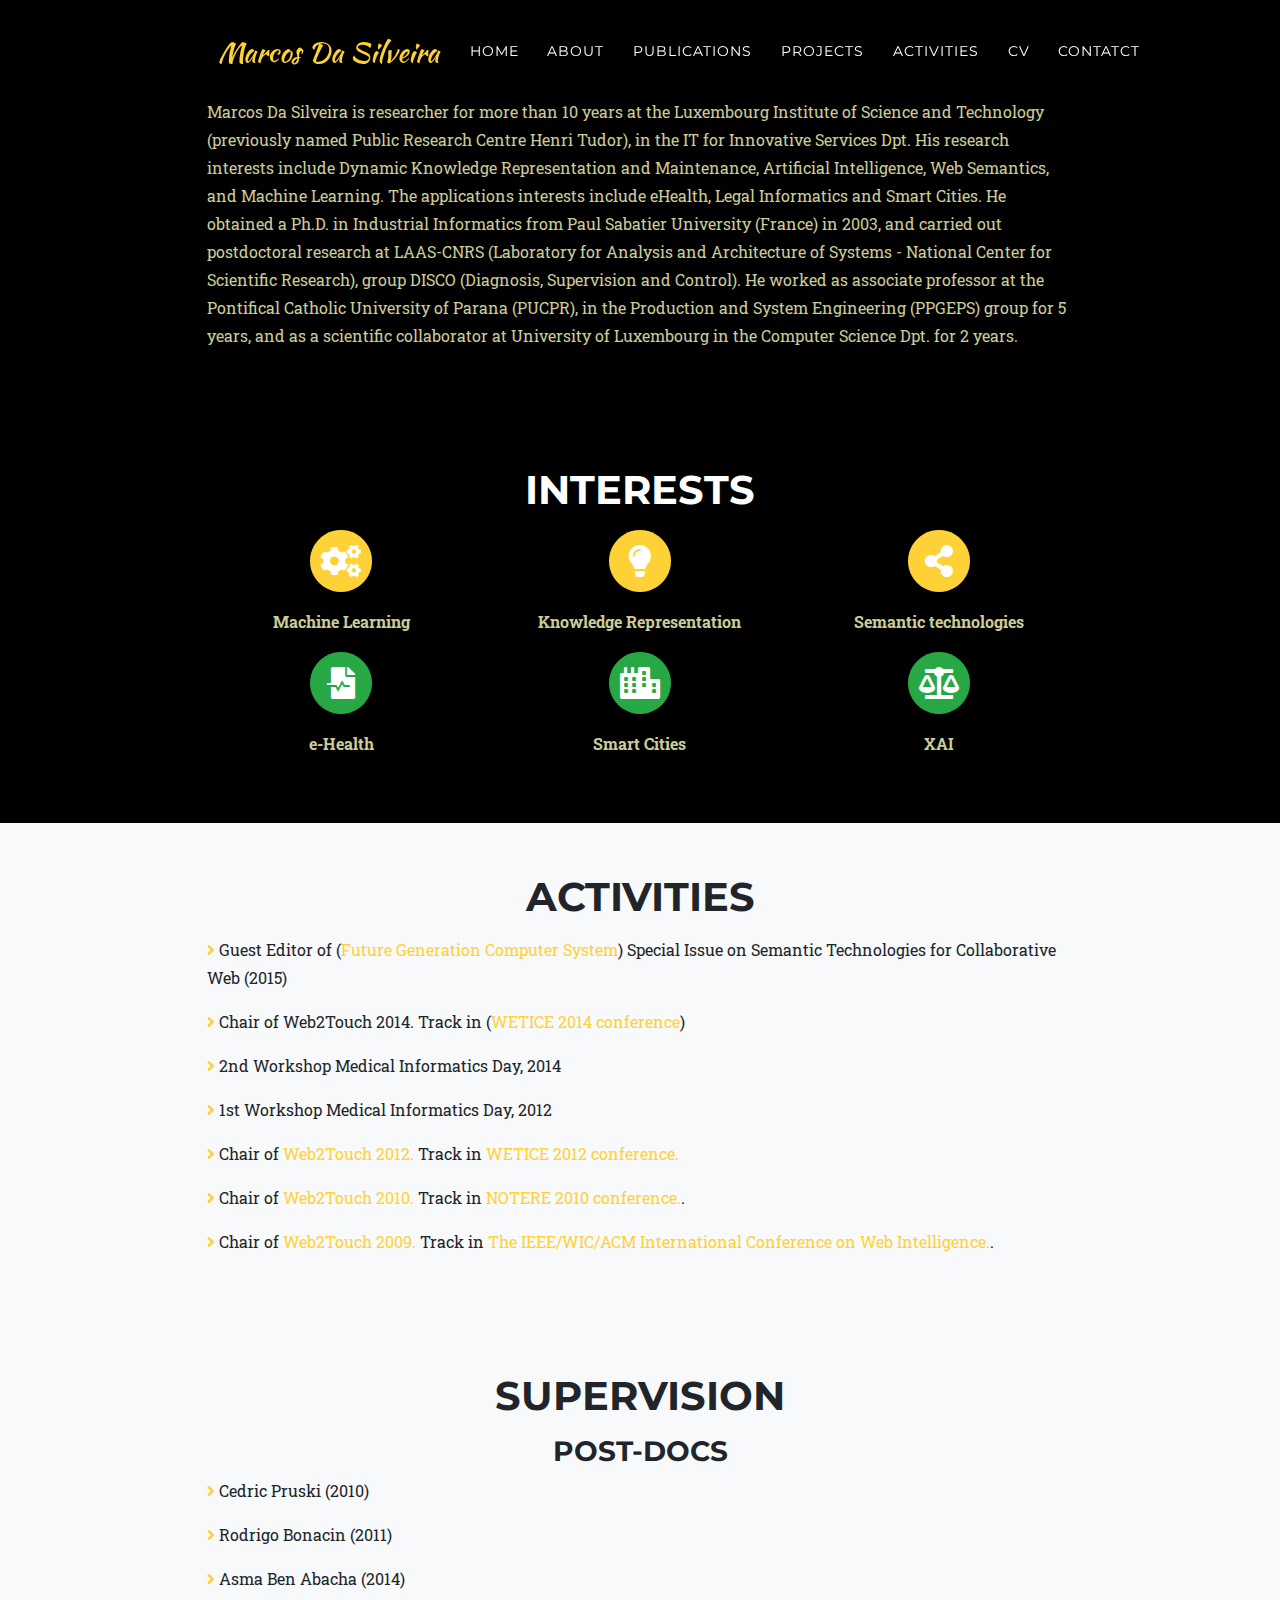
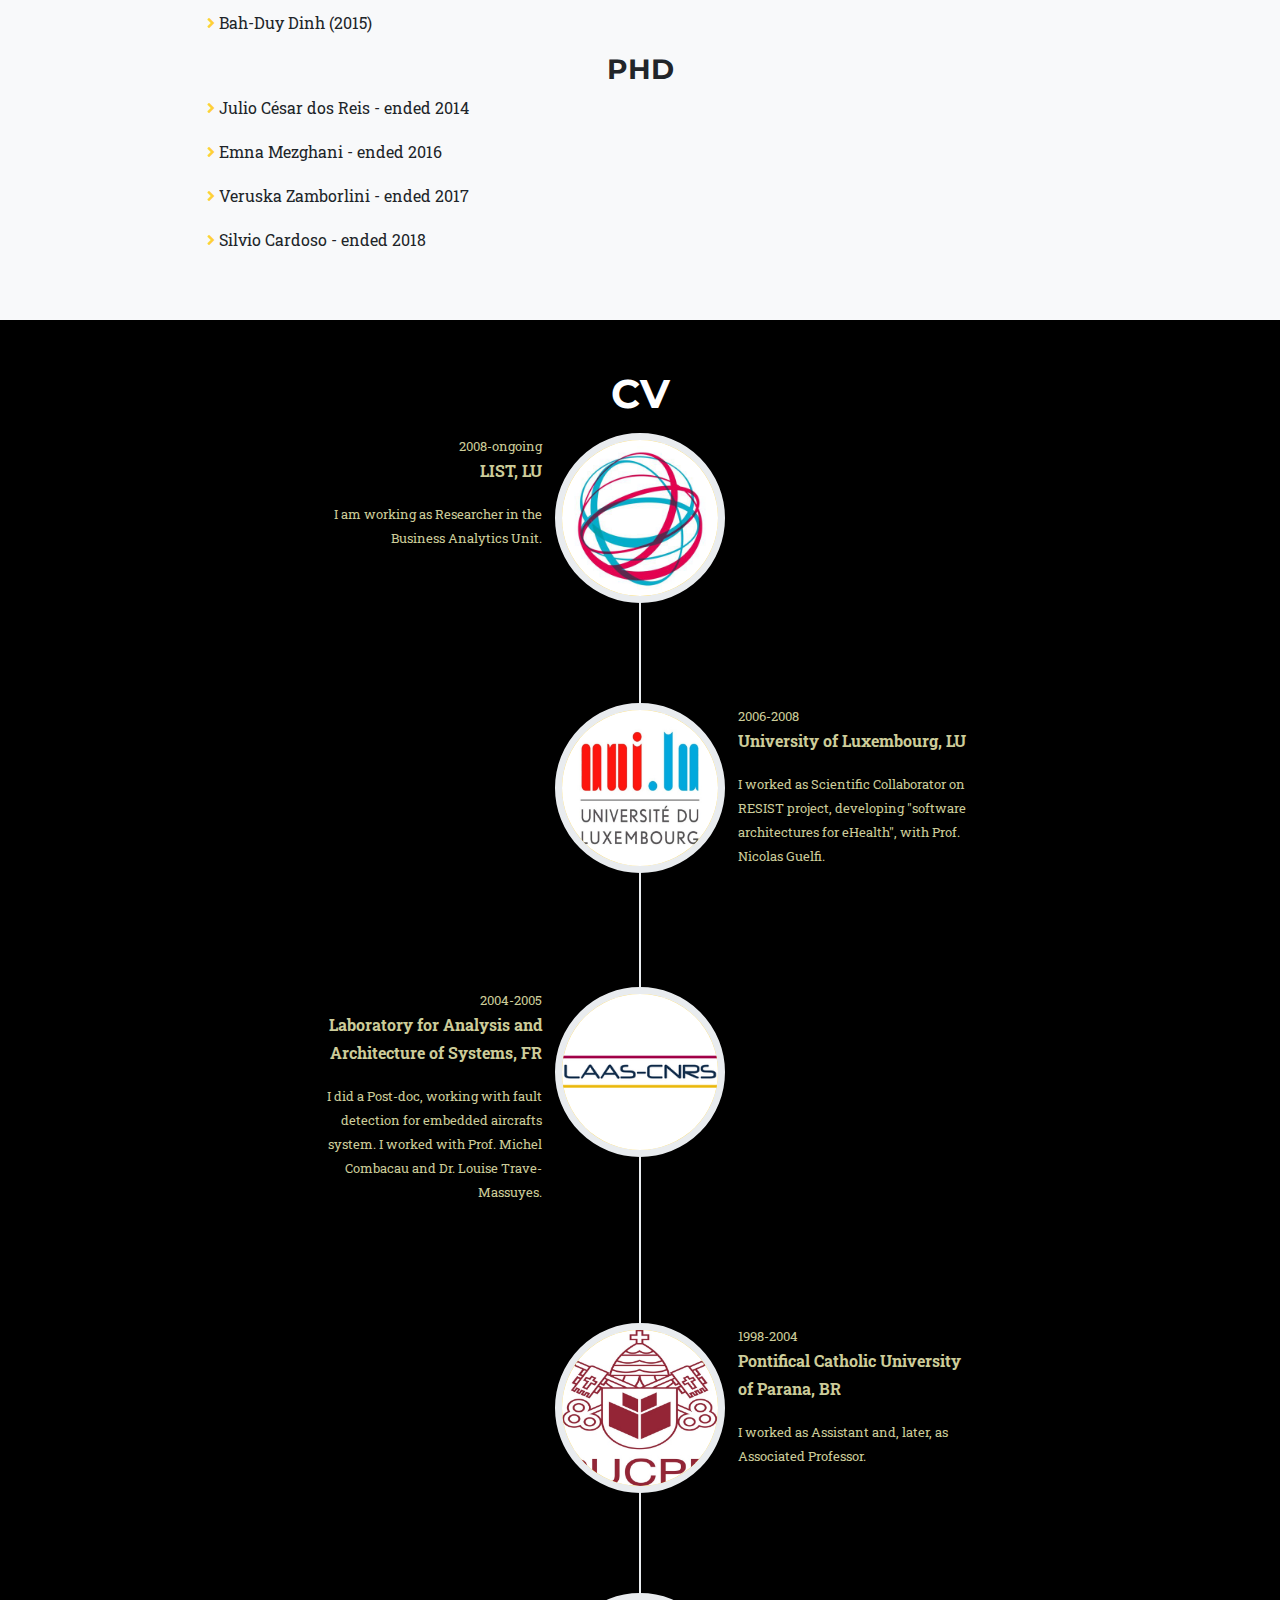
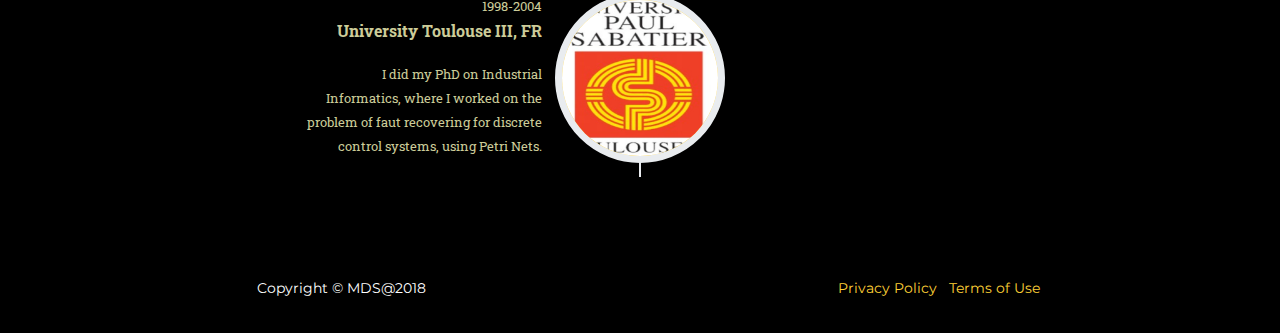
==== commit 9f6e350c: "Update about.html" ====
--- a/about.html
+++ b/about.html
@@ -6,7 +6,7 @@
     <meta charset="utf-8">
         <meta name="viewport" content="width=device-width, initial-scale=1, shrink-to-fit=no">
         <meta name="description" content="Marcos Da Silveira Homepage" />
-        <meta name="keywords" content="knowledge engineering, ontology, artificial intelligence, Semantic Web, LOD, eHealth, mappings, clinical guidelines, wearable sensors, silveira, LIST" />
+        <meta name="keywords" content="knowledge engineering, ontology, artificial intelligence, Semantic Web, XAI, eHealth, mappings, clinical guidelines, Linked Data, silveira, LIST" />
         <meta name="author" content="Marcos Da Silveira" />
 
         <title>Marcos Da Silveira</title>
@@ -158,7 +158,7 @@
               <i class="fas fa-circle fa-stack-2x text-success"></i>
               <i class="fas fa-balance-scale fa-stack-1x fa-inverse"></i>
             </span>
-            <t1><p class="service-heading"><strong>Legal Informatics</strong></p></t1>
+            <t1><p class="service-heading"><strong>XAI</strong></p></t1>
           </div>
         </div>
 
@@ -424,7 +424,7 @@
                     <t1><p class="subheading"><strong>LIST, LU</strong></p></t1>
                   </div>
                   <div class="timeline-body">
-                  <t1><small>I am working as Researcher in the Business Analytics Unit.</small></t1>
+                    <t1><small>I am working as Researcher in the Business Analytics Unit.</small></t1>
                   </div>
                 </div>
               </li>
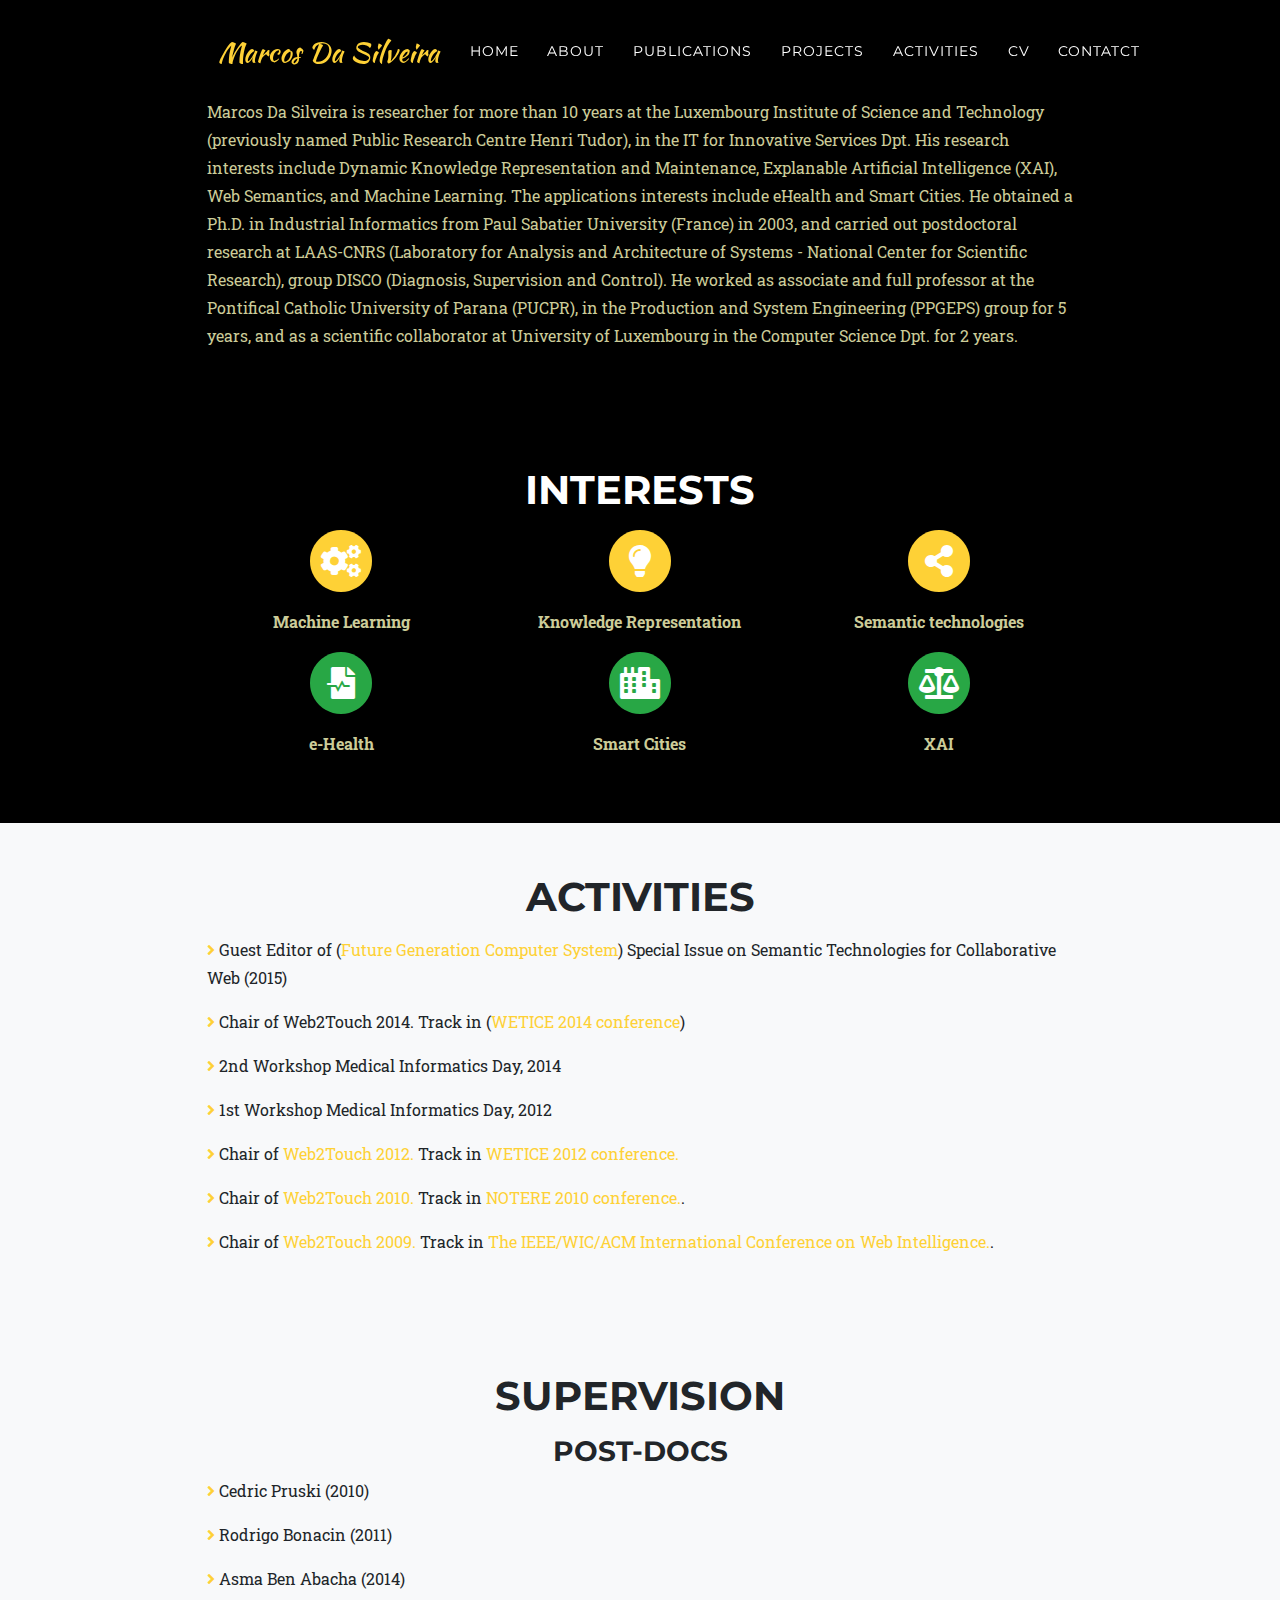
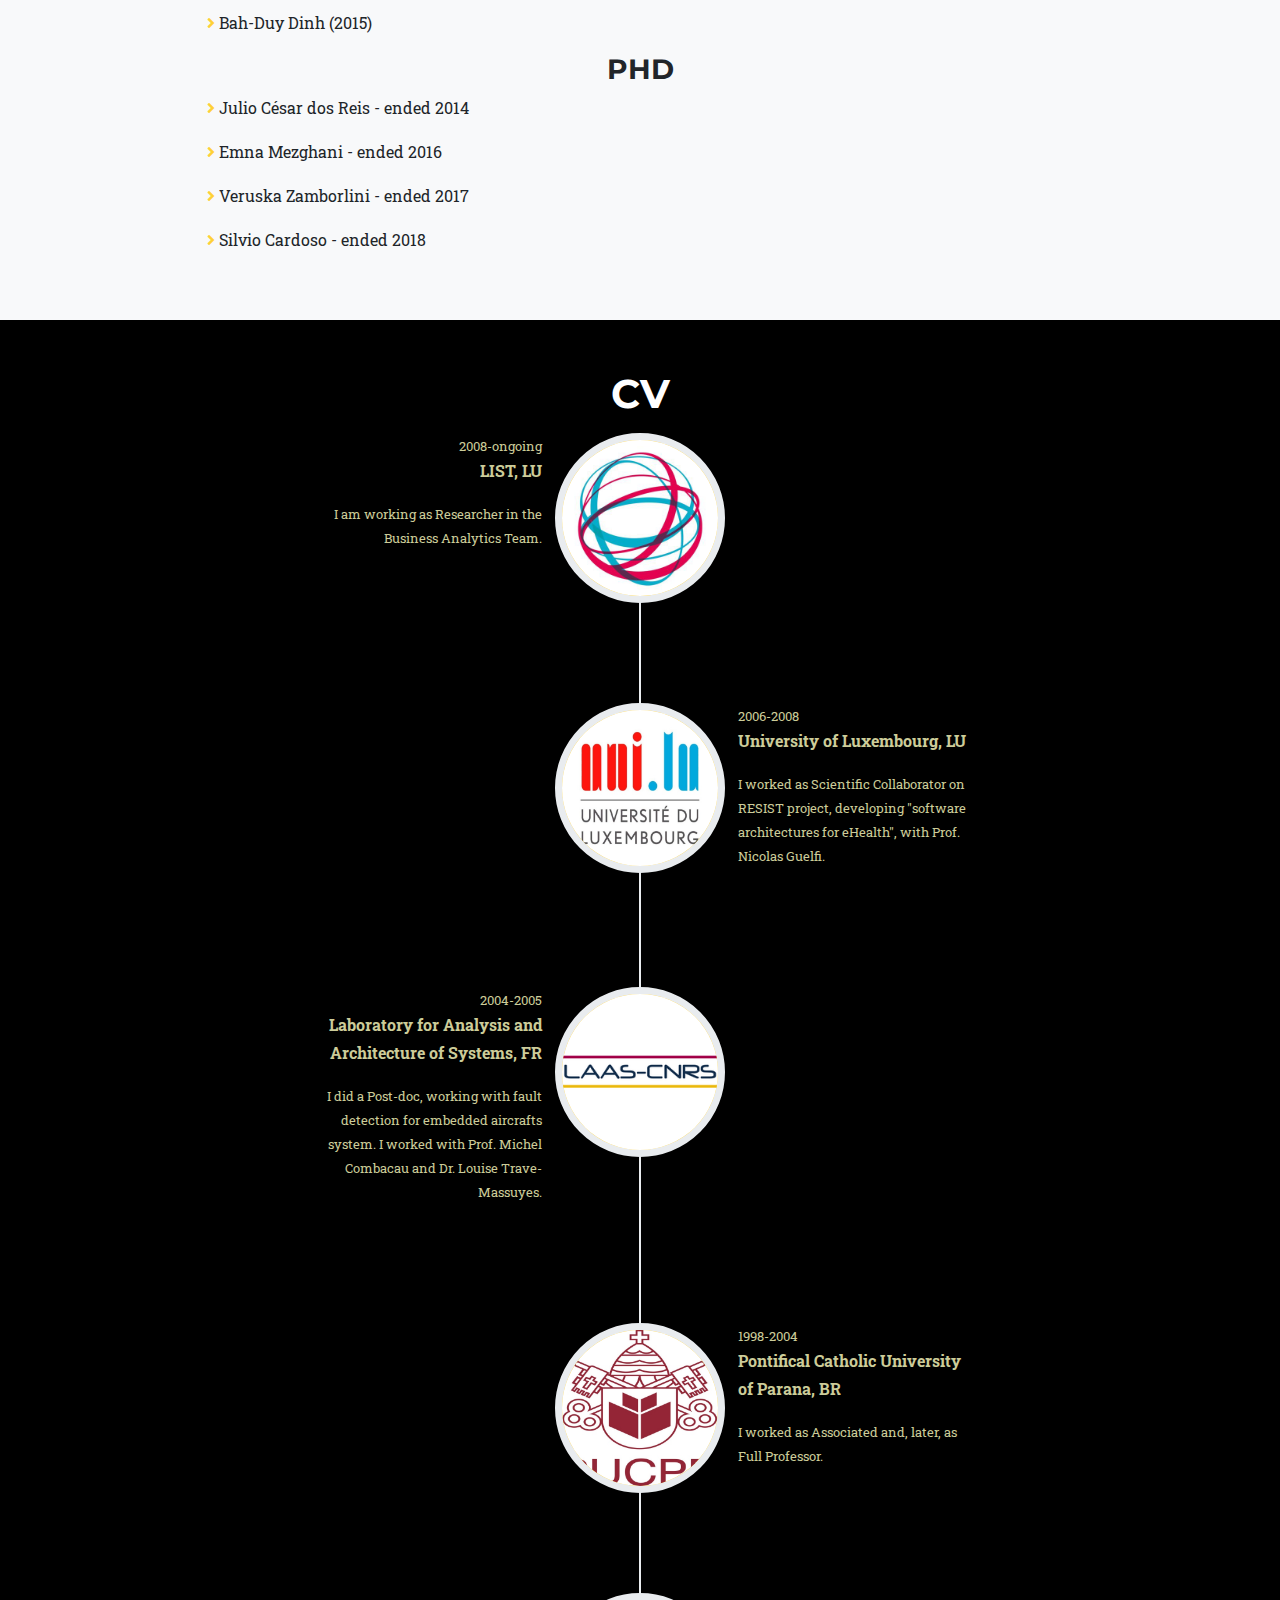
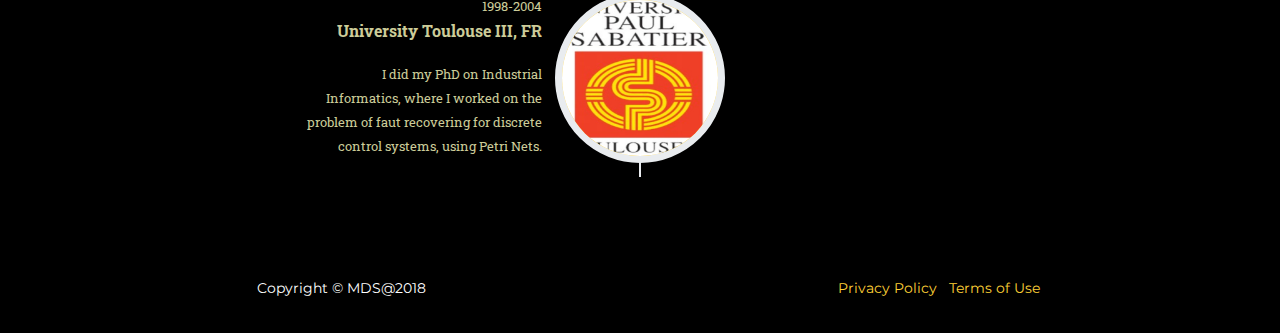
==== commit a12d7812: "Update about.html" ====
--- a/about.html
+++ b/about.html
@@ -96,7 +96,7 @@
         <div class="row">
           <div class="col-lg-12 text-left">
 
-            <t1><p>Marcos Da Silveira is researcher for more than 10 years at the Luxembourg Institute of Science and Technology (previously named Public Research Centre Henri Tudor), in the IT for Innovative Services Dpt. His research interests include Dynamic Knowledge Representation and Maintenance, Artificial Intelligence, Web Semantics, and Machine Learning. The applications interests include eHealth, Legal Informatics and Smart Cities. He obtained a Ph.D. in Industrial Informatics from Paul Sabatier University (France) in 2003, and carried out postdoctoral research at LAAS-CNRS (Laboratory for Analysis and Architecture of Systems - National Center for Scientific Research), group DISCO (Diagnosis, Supervision and Control). He worked as associate professor at the Pontifical Catholic University of Parana (PUCPR), in the Production and System Engineering (PPGEPS) group for 5 years, and as a scientific collaborator at University of Luxembourg in the Computer Science Dpt. for 2 years.
+            <t1><p>Marcos Da Silveira is researcher for more than 10 years at the Luxembourg Institute of Science and Technology (previously named Public Research Centre Henri Tudor), in the IT for Innovative Services Dpt. His research interests include Dynamic Knowledge Representation and Maintenance, Explanable Artificial Intelligence (XAI), Web Semantics, and Machine Learning. The applications interests include eHealth and Smart Cities. He obtained a Ph.D. in Industrial Informatics from Paul Sabatier University (France) in 2003, and carried out postdoctoral research at LAAS-CNRS (Laboratory for Analysis and Architecture of Systems - National Center for Scientific Research), group DISCO (Diagnosis, Supervision and Control). He worked as associate and full professor at the Pontifical Catholic University of Parana (PUCPR), in the Production and System Engineering (PPGEPS) group for 5 years, and as a scientific collaborator at University of Luxembourg in the Computer Science Dpt. for 2 years.
             </p></t1>
 
           </div>
@@ -424,7 +424,7 @@
                     <t1><p class="subheading"><strong>LIST, LU</strong></p></t1>
                   </div>
                   <div class="timeline-body">
-                    <t1><small>I am working as Researcher in the Business Analytics Unit.</small></t1>
+                    <t1><small>I am working as Researcher in the Business Analytics Team.</small></t1>
                   </div>
                 </div>
               </li>
@@ -468,7 +468,7 @@
                     <t1><p class="subheading"><strong>Pontifical Catholic University of Parana, BR</strong></p></t1>
                   </div>
                   <div class="timeline-body">
-                    <t1><small>I worked as Assistant and, later, as Associated Professor.</small></t1>
+                    <t1><small>I worked as Associated and, later, as Full Professor.</small></t1>
                   </div>
                 </div>
               </li>
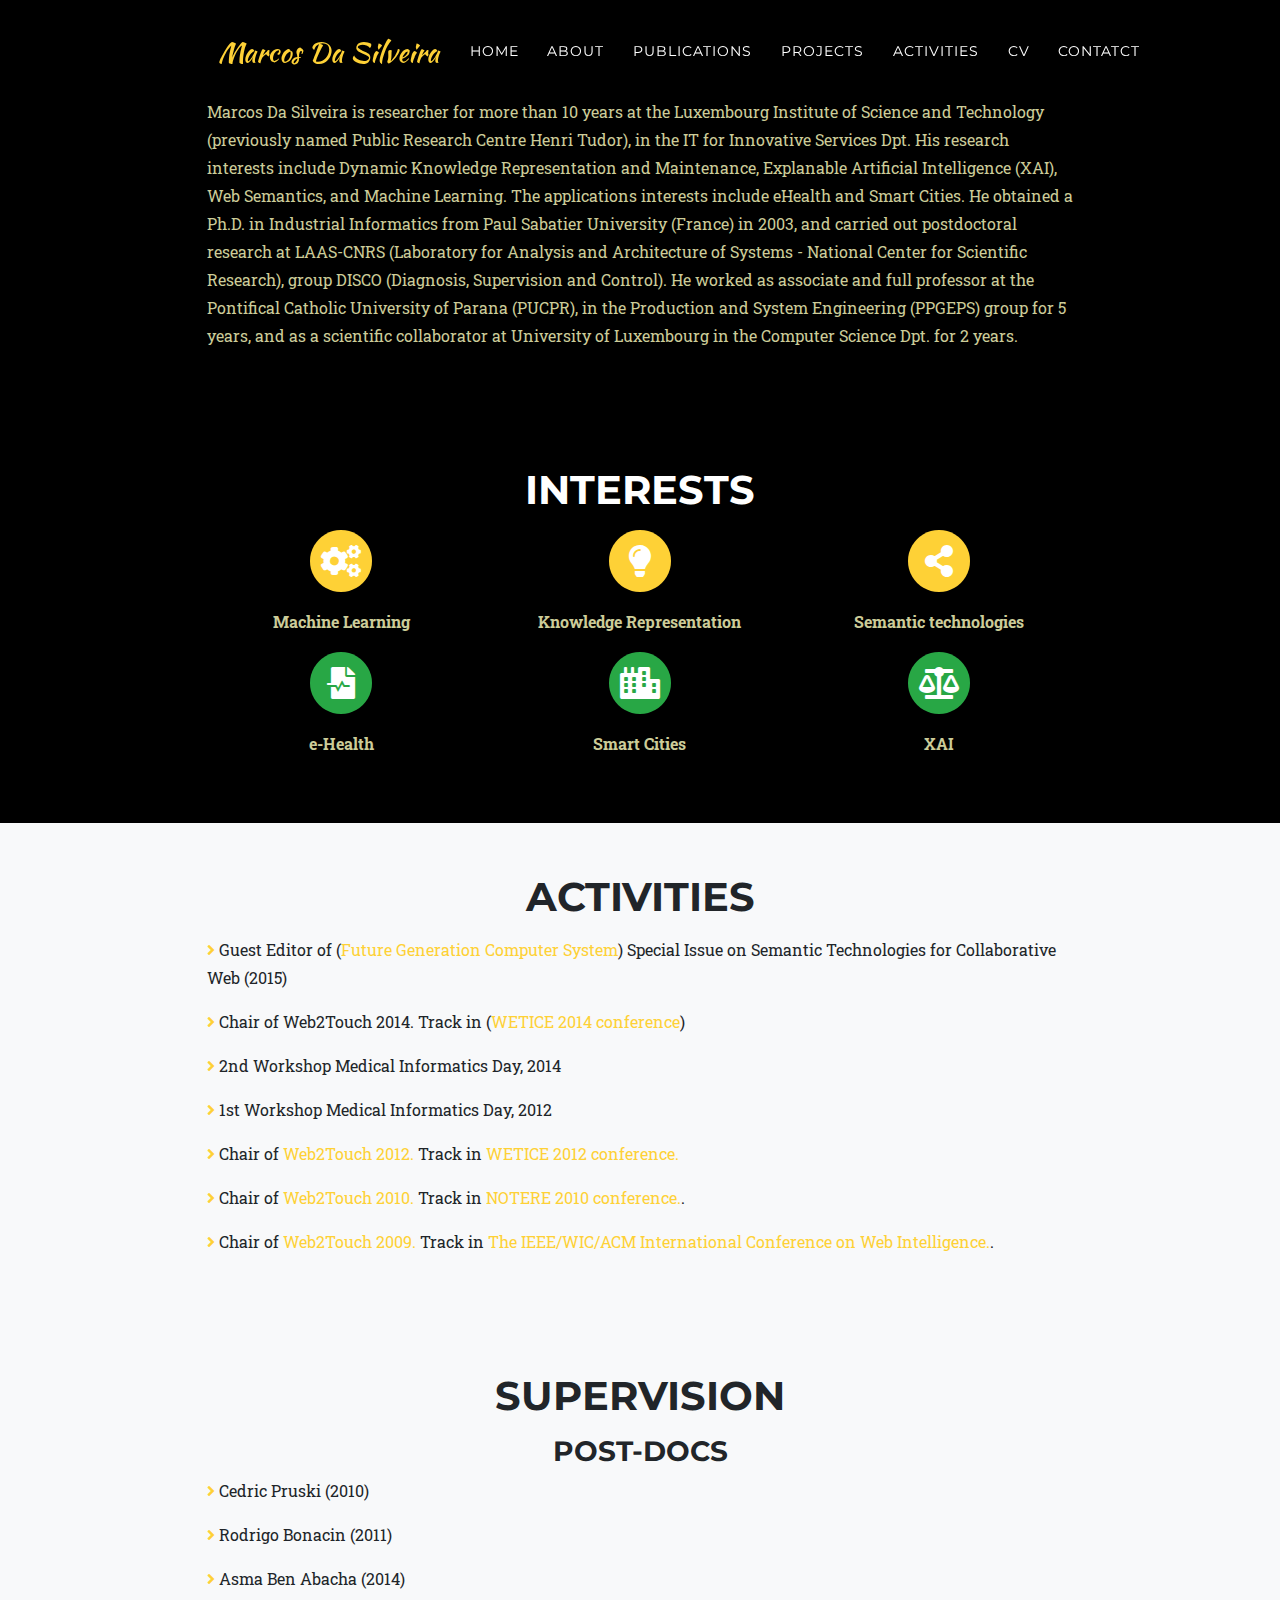
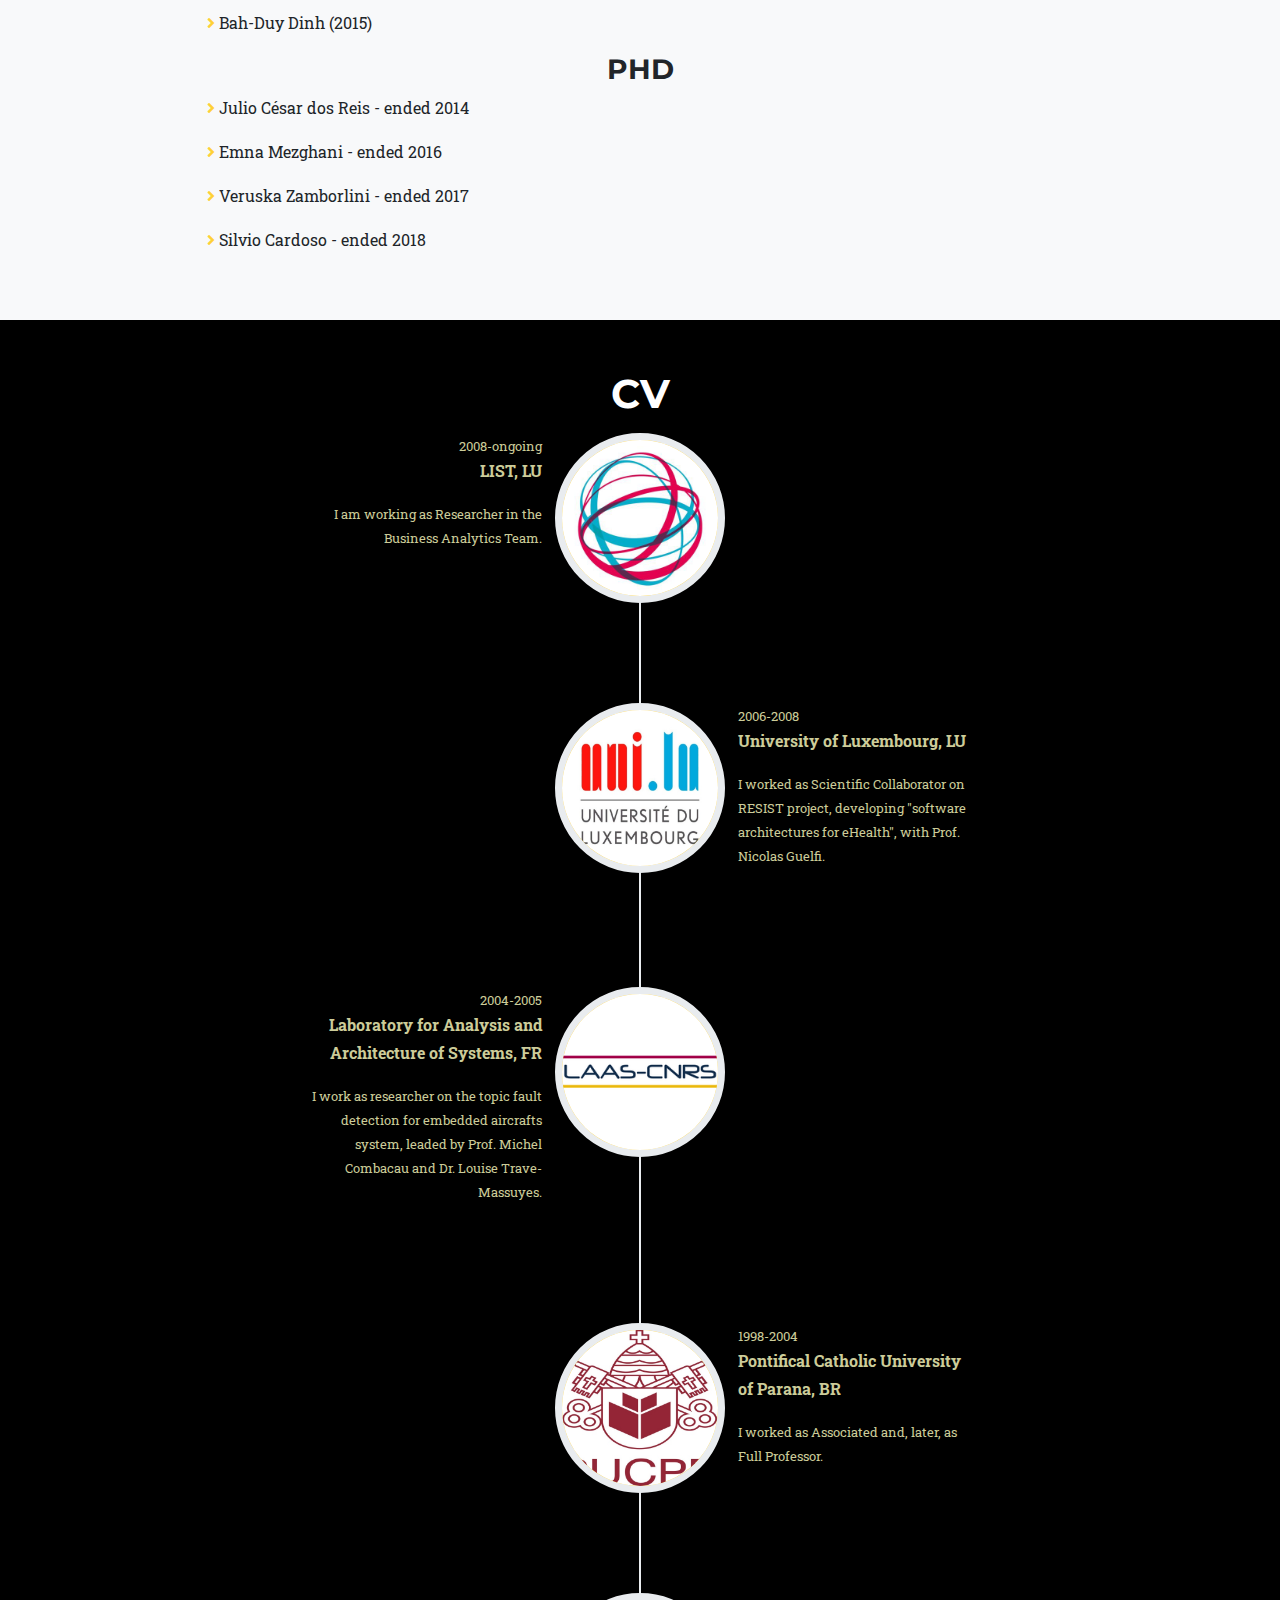
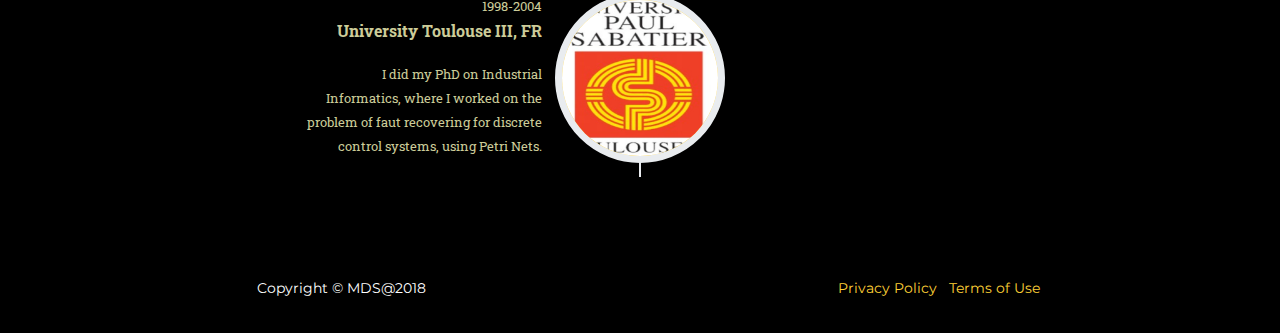
==== commit 4e9ac009: "Update about.html" ====
--- a/about.html
+++ b/about.html
@@ -453,7 +453,7 @@
                     <t1><p class="subheading"><strong>Laboratory for Analysis and Architecture of Systems, FR</strong></p></t1>
                   </div>
                   <div class="timeline-body">
-                    <t1><small>I did a Post-doc, working with fault detection for embedded aircrafts system. I worked with Prof. Michel Combacau and Dr. Louise Trave-Massuyes.</small></t1>
+                    <t1><small>I work as researcher on the topic fault detection for embedded aircrafts system, leaded by Prof. Michel Combacau and Dr. Louise Trave-Massuyes.</small></t1>
                   </div>
                 </div>
               </li>
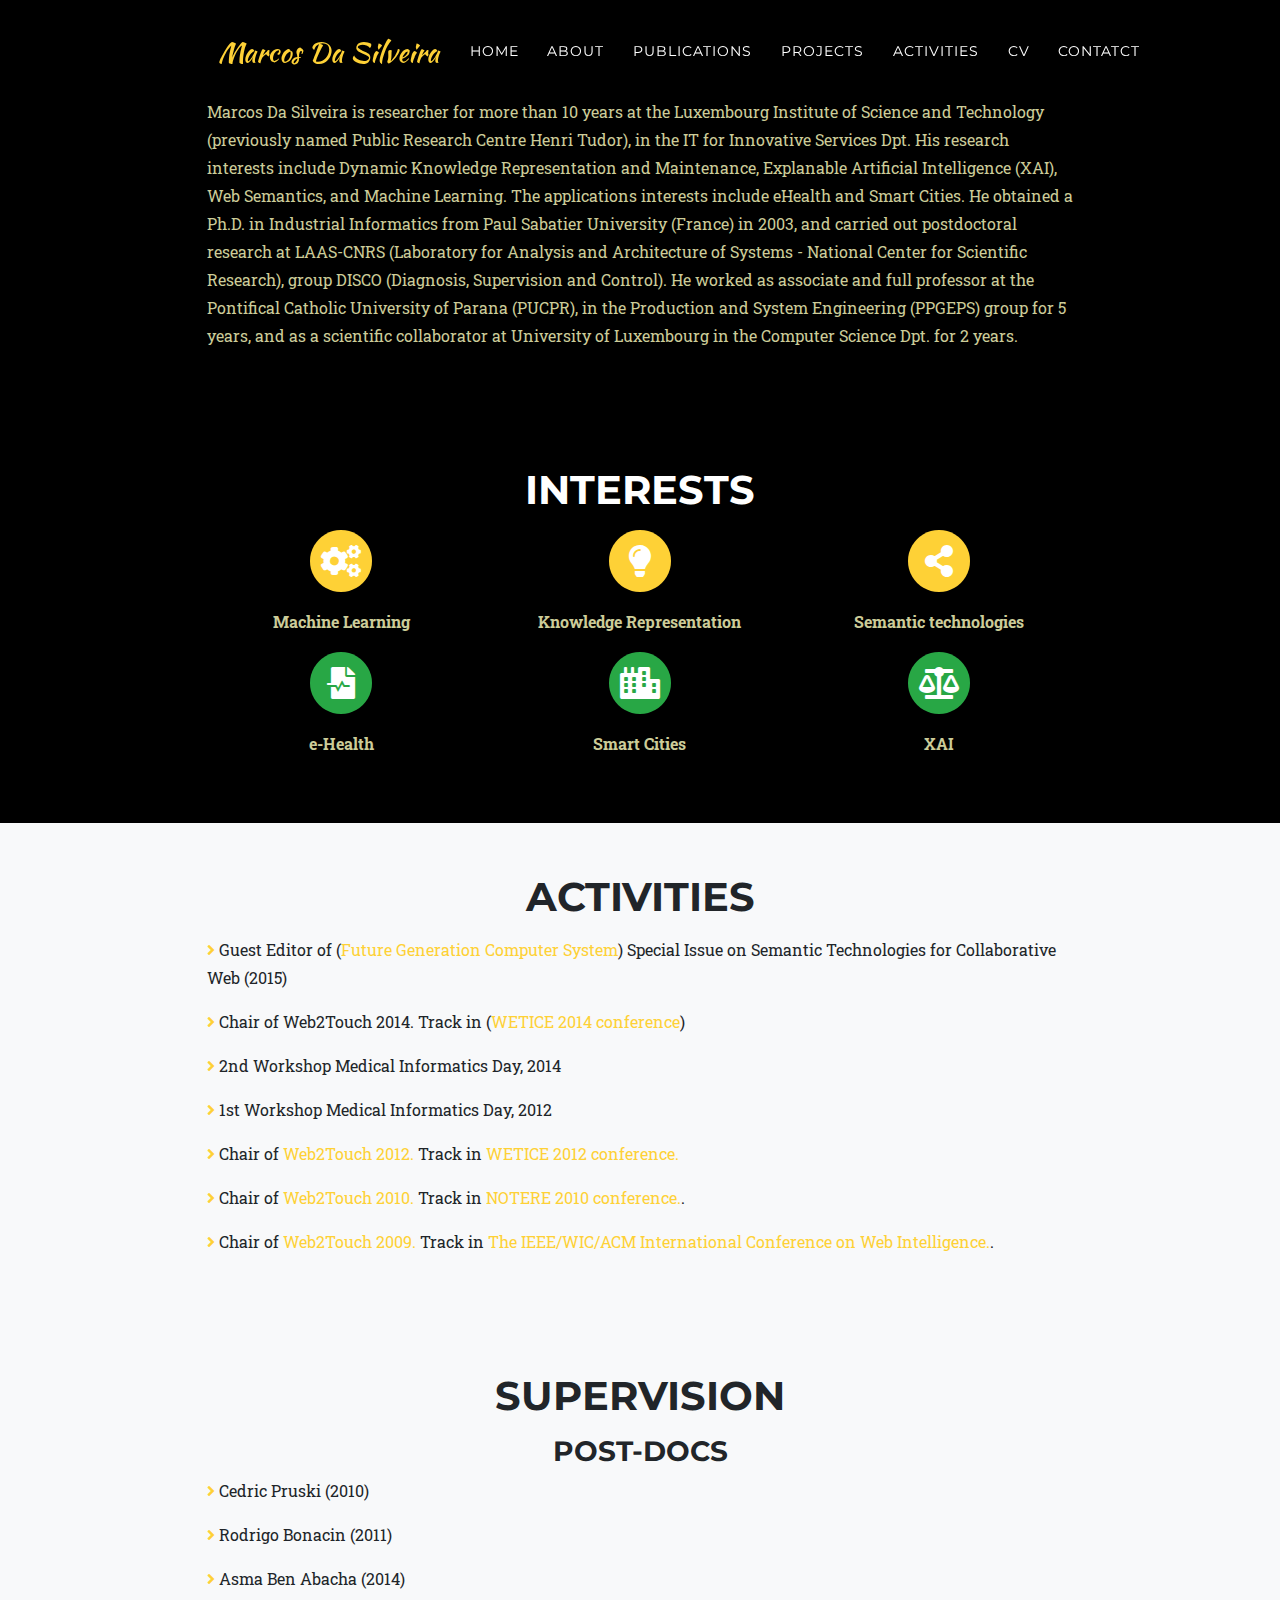
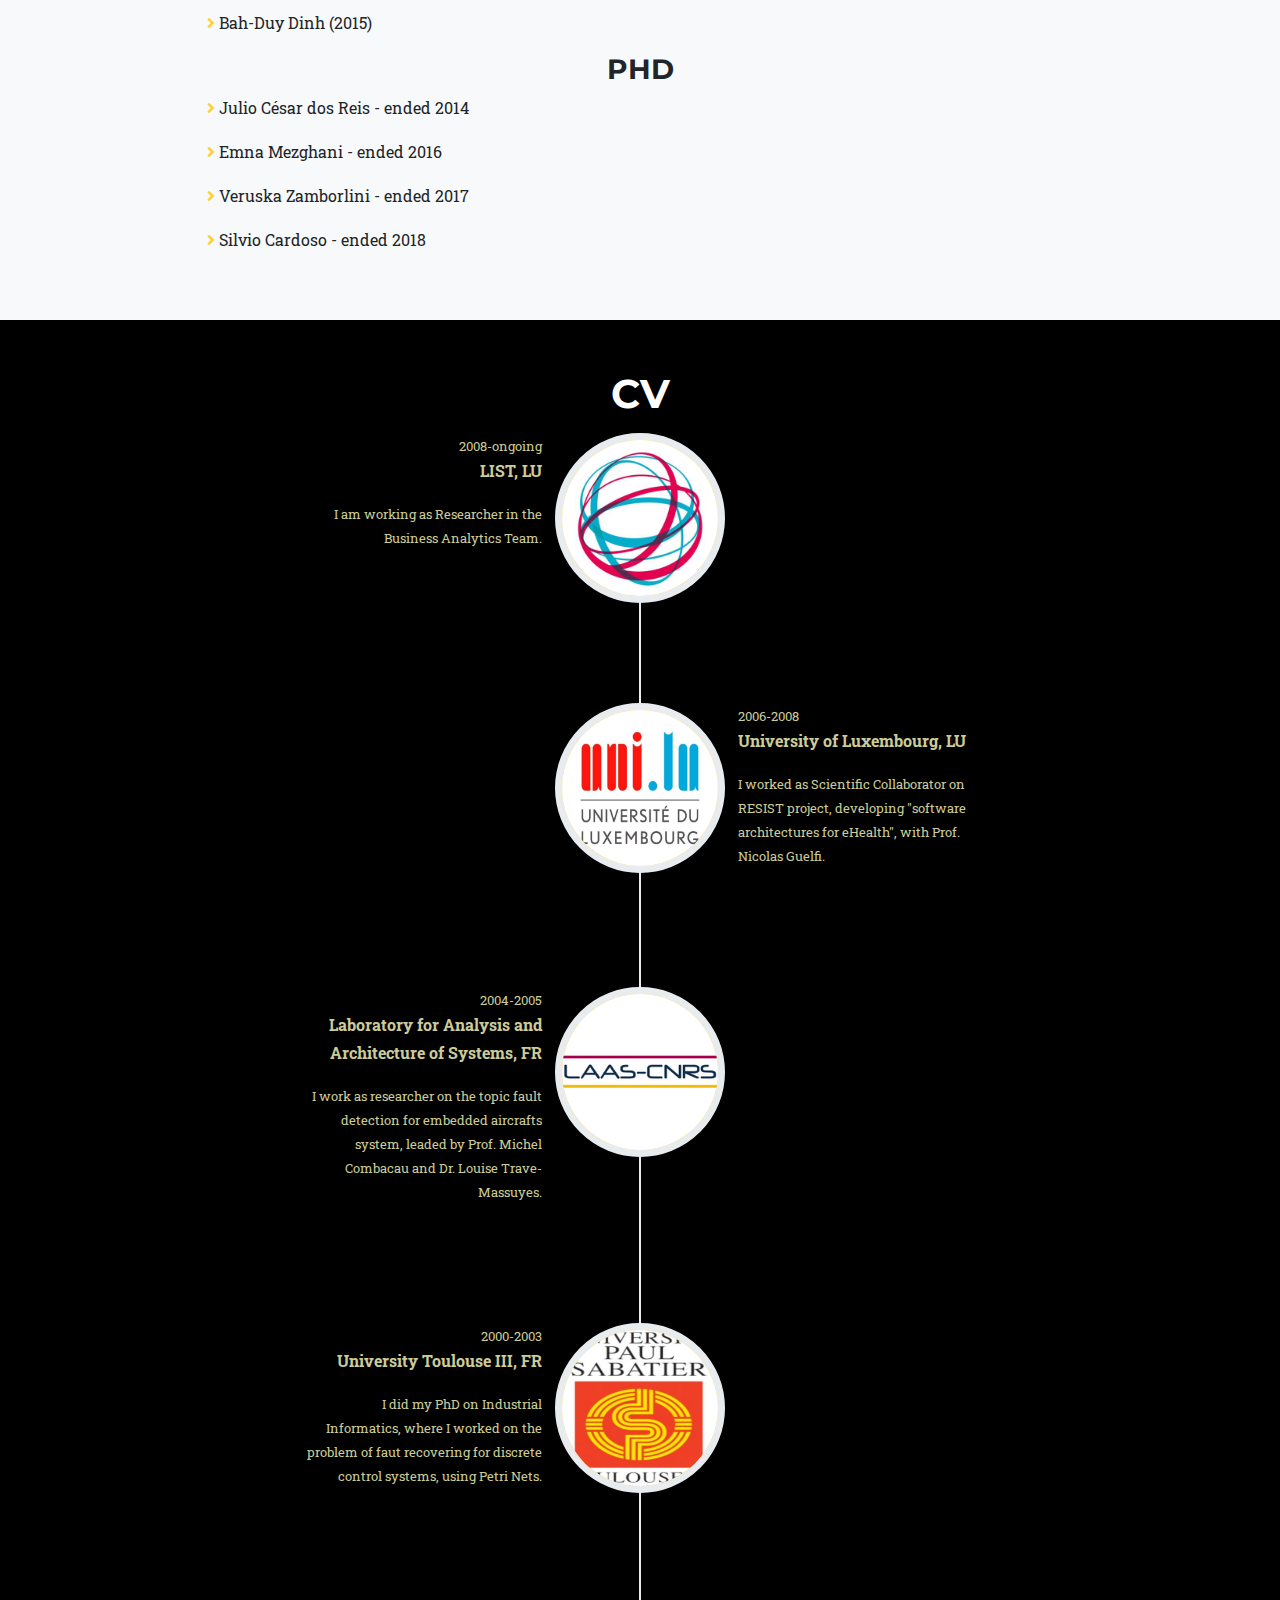
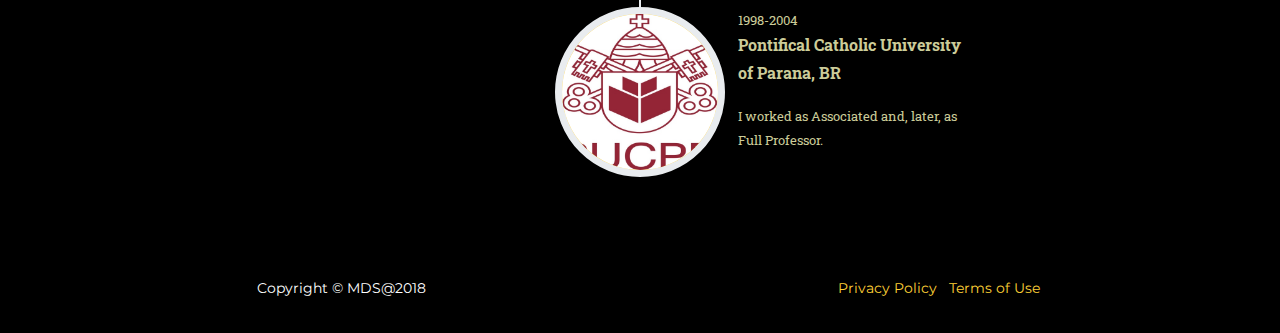
==== commit 8045b9e8: "Update about.html" ====
--- a/about.html
+++ b/about.html
@@ -457,7 +457,22 @@
                   </div>
                 </div>
               </li>
-
+		    
+	      <li class="timeline-image">
+                <div class="timeline-image">
+                  <img class="rounded-circle img-fluid" src="img/about/logo_ups.jpg" alt="University Paul Sabatier" >
+                </div>
+                <div class="timeline-panel">
+                  <div class="timeline-heading">
+                    <t1><small>2000-2003</small></t1>
+                    <t1><p class="subheading"><strong>University Toulouse III, FR</strong></p></t1>
+                  </div>
+                  <div class="timeline-body">
+                    <t1><small>I did my PhD on Industrial Informatics, where I worked on the problem of faut recovering for discrete control systems, using Petri Nets.</small></t1>
+                  </div>
+                </div>
+              </li>
+		    
               <li class="timeline-inverted">
                 <div class="timeline-image">
                   <img class="rounded-circle img-fluid" src="img/about/pucpr-logo.jpg" alt="PUC-PR" >
@@ -472,21 +487,6 @@
                   </div>
                 </div>
               </li>
-
-              <li class="timeline-image">
-                <div class="timeline-image">
-                  <img class="rounded-circle img-fluid" src="img/about/logo_ups.jpg" alt="University Paul Sabatier" >
-                </div>
-                <div class="timeline-panel">
-                  <div class="timeline-heading">
-                    <t1><small>1998-2004</small></t1>
-                    <t1><p class="subheading"><strong>University Toulouse III, FR</strong></p></t1>
-                  </div>
-                  <div class="timeline-body">
-                    <t1><small>I did my PhD on Industrial Informatics, where I worked on the problem of faut recovering for discrete control systems, using Petri Nets.</small></t1>
-                  </div>
-                </div>
-              </li>
             </ul>
           </div>
         </div>
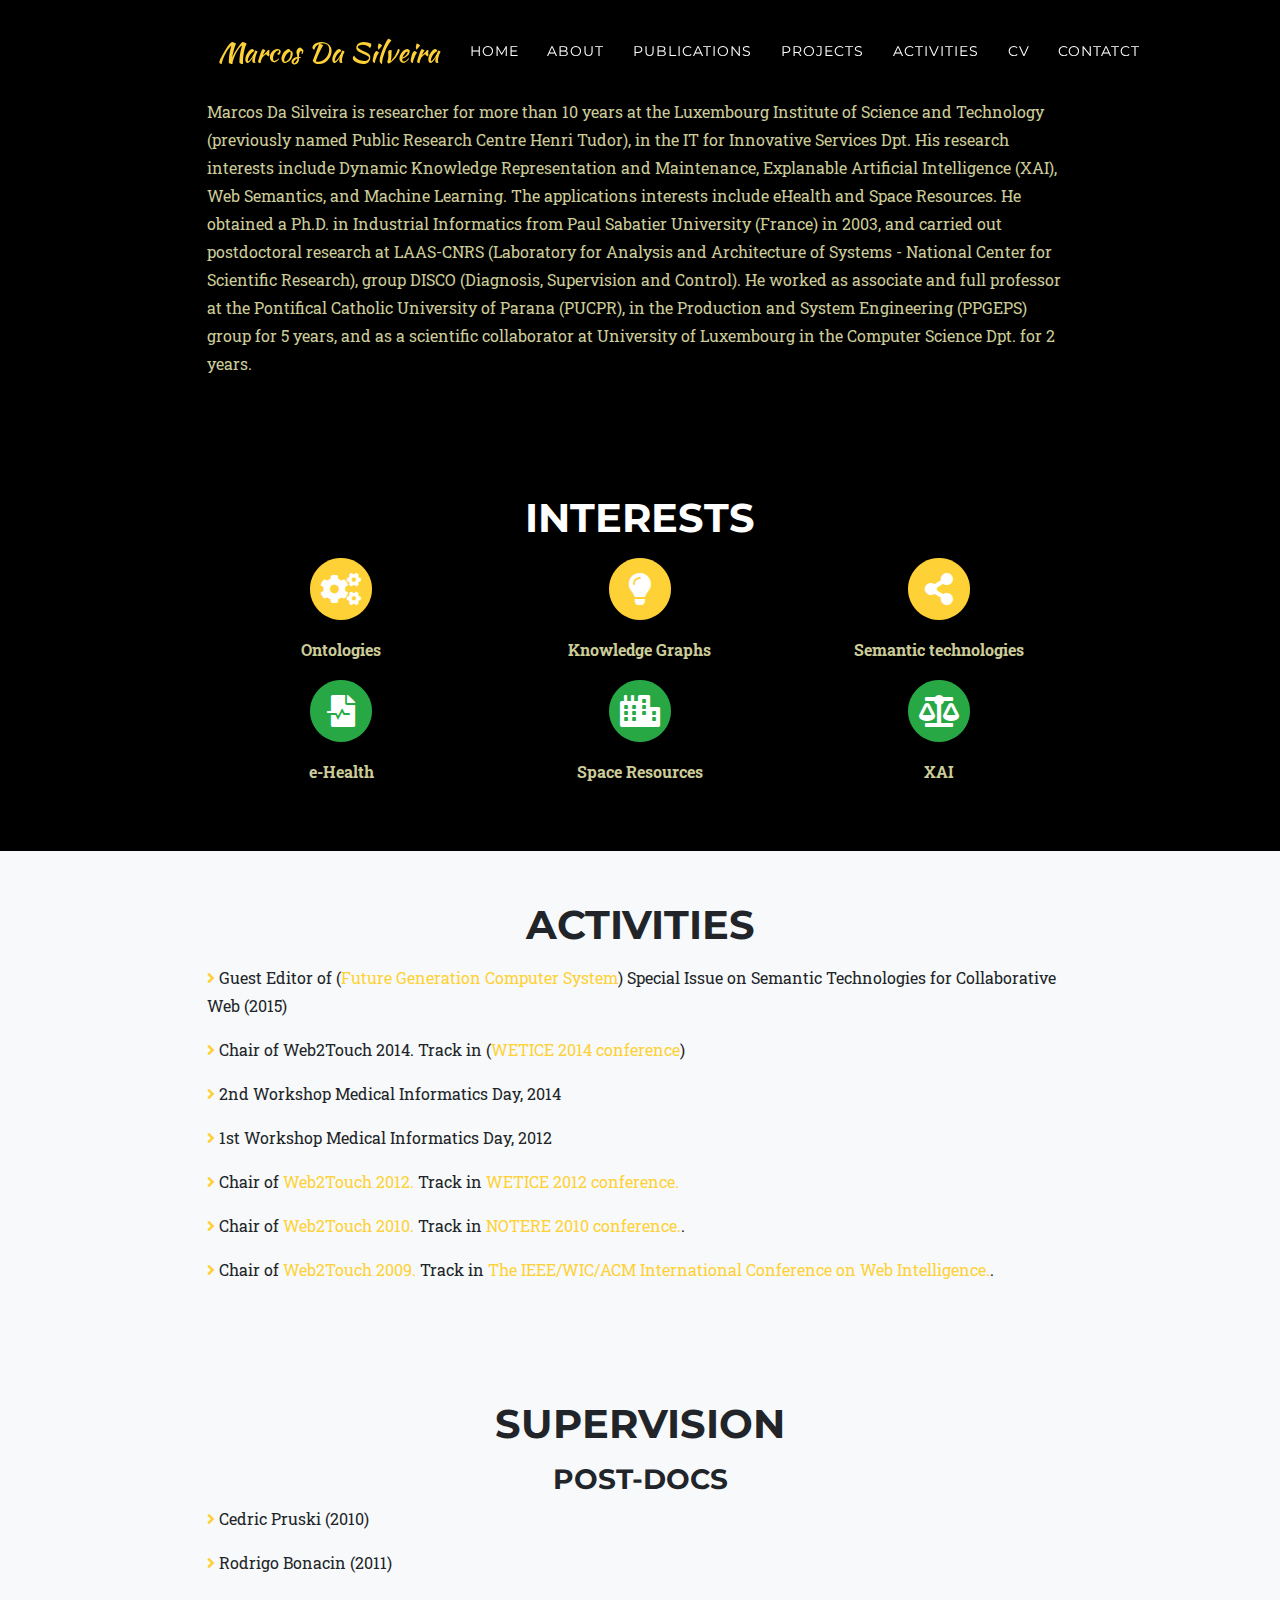
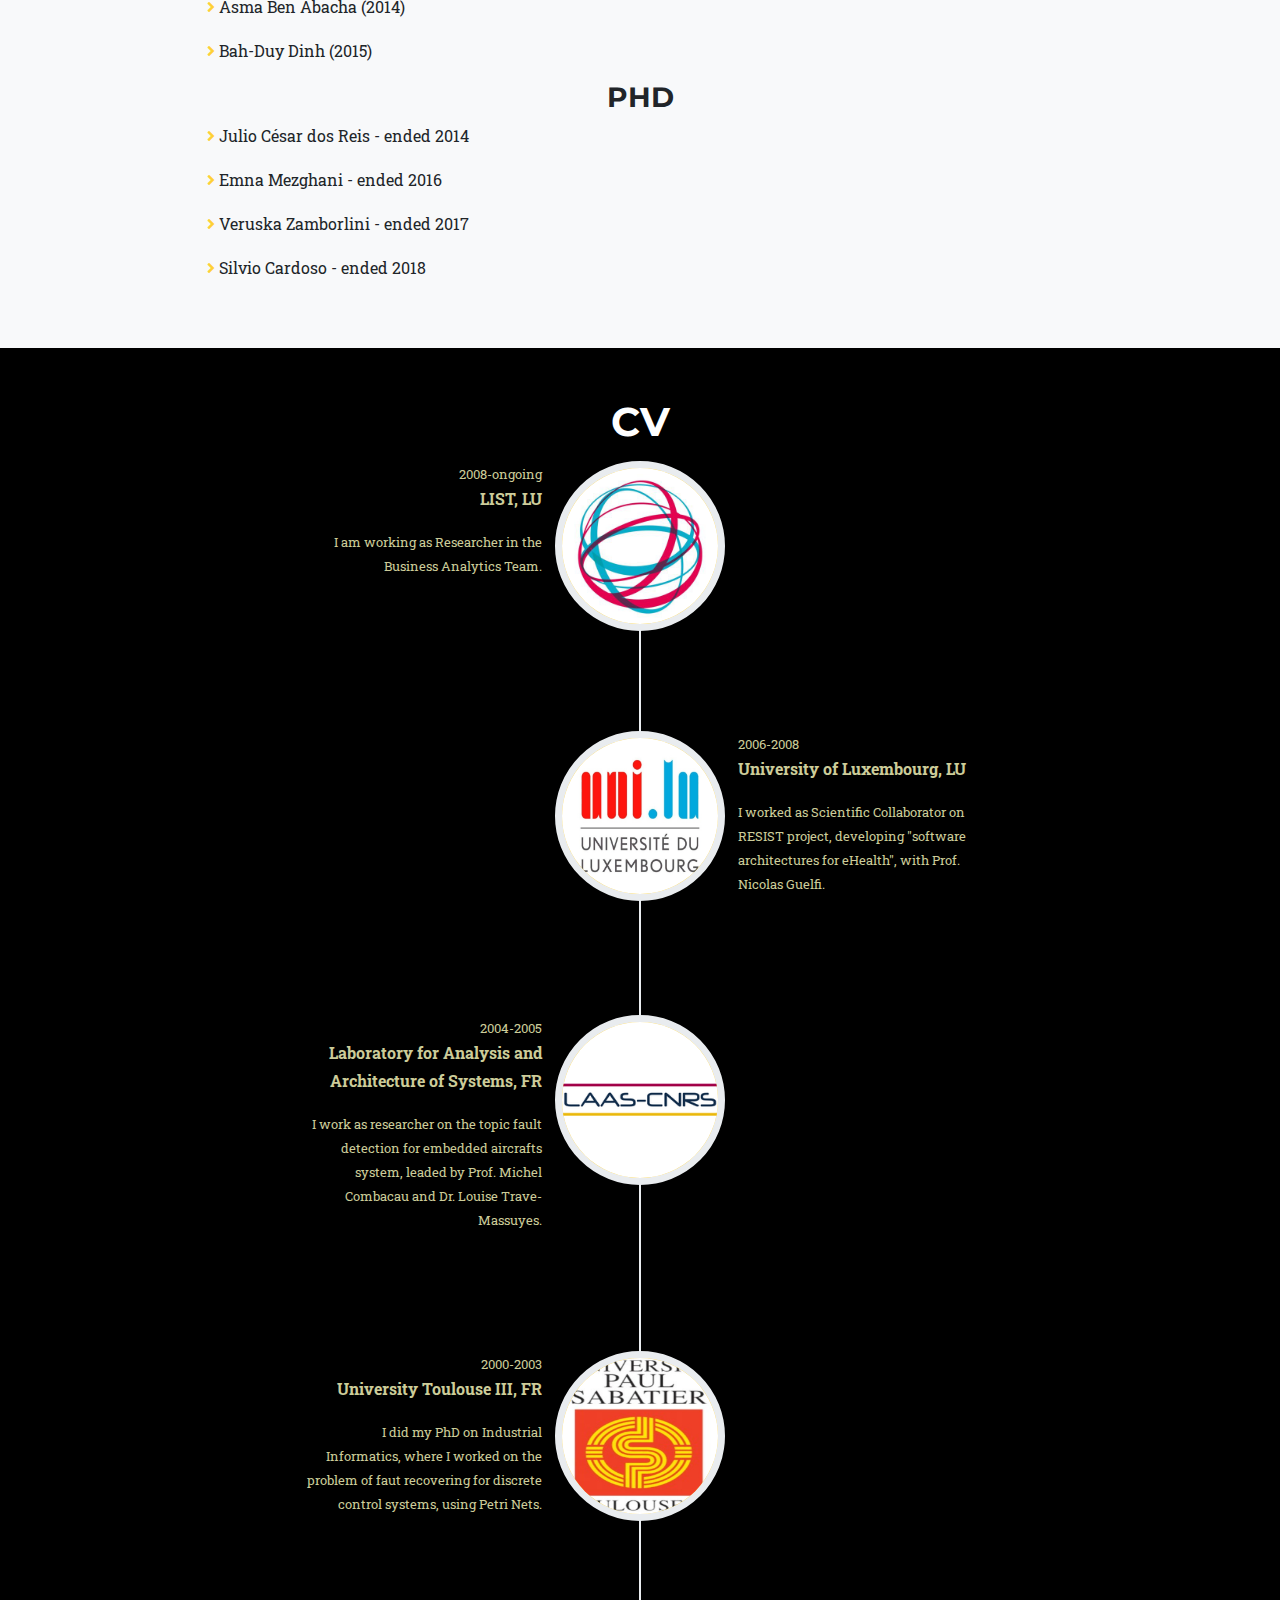
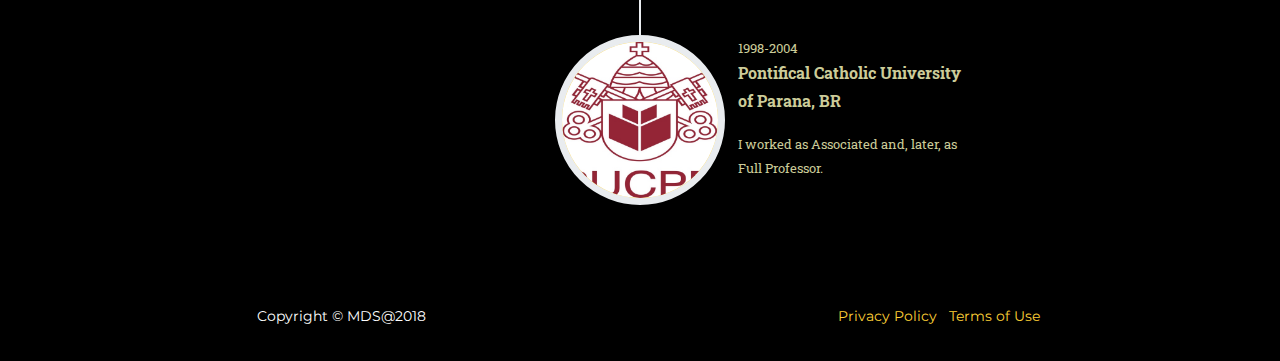
==== commit be7607ba: "Space Resources" ====
--- a/about.html
+++ b/about.html
@@ -96,7 +96,7 @@
         <div class="row">
           <div class="col-lg-12 text-left">
 
-            <t1><p>Marcos Da Silveira is researcher for more than 10 years at the Luxembourg Institute of Science and Technology (previously named Public Research Centre Henri Tudor), in the IT for Innovative Services Dpt. His research interests include Dynamic Knowledge Representation and Maintenance, Explanable Artificial Intelligence (XAI), Web Semantics, and Machine Learning. The applications interests include eHealth and Smart Cities. He obtained a Ph.D. in Industrial Informatics from Paul Sabatier University (France) in 2003, and carried out postdoctoral research at LAAS-CNRS (Laboratory for Analysis and Architecture of Systems - National Center for Scientific Research), group DISCO (Diagnosis, Supervision and Control). He worked as associate and full professor at the Pontifical Catholic University of Parana (PUCPR), in the Production and System Engineering (PPGEPS) group for 5 years, and as a scientific collaborator at University of Luxembourg in the Computer Science Dpt. for 2 years.
+            <t1><p>Marcos Da Silveira is researcher for more than 10 years at the Luxembourg Institute of Science and Technology (previously named Public Research Centre Henri Tudor), in the IT for Innovative Services Dpt. His research interests include Dynamic Knowledge Representation and Maintenance, Explanable Artificial Intelligence (XAI), Web Semantics, and Machine Learning. The applications interests include eHealth and Space Resources. He obtained a Ph.D. in Industrial Informatics from Paul Sabatier University (France) in 2003, and carried out postdoctoral research at LAAS-CNRS (Laboratory for Analysis and Architecture of Systems - National Center for Scientific Research), group DISCO (Diagnosis, Supervision and Control). He worked as associate and full professor at the Pontifical Catholic University of Parana (PUCPR), in the Production and System Engineering (PPGEPS) group for 5 years, and as a scientific collaborator at University of Luxembourg in the Computer Science Dpt. for 2 years.
             </p></t1>
 
           </div>
@@ -119,7 +119,7 @@
               <i class="fas fa-circle fa-stack-2x text-primary"></i>
               <i class="fas fa-cogs fa-stack-1x fa-inverse"></i>
             </span>
-            <t1><p class="service-heading"><strong>Machine Learning</strong></p></t1>
+            <t1><p class="service-heading"><strong>Ontologies</strong></p></t1>
 
           </div>
           <div class="col-md-4">
@@ -127,7 +127,7 @@
               <i class="fas fa-circle fa-stack-2x text-primary"></i>
               <i class="fas fa-lightbulb fa-stack-1x fa-inverse"></i>
             </span>
-            <t1><p class="service-heading"><strong>Knowledge Representation</strong></p></t1>
+            <t1><p class="service-heading"><strong>Knowledge Graphs</strong></p></t1>
           </div>
           <div class="col-md-4">
             <span class="fa-stack fa-2x">
@@ -151,7 +151,7 @@
               <i class="fas fa-circle fa-stack-2x text-success"></i>
               <i class="fas fa-city fa-stack-1x fa-inverse"></i>
             </span>
-            <t1><p class="service-heading"><strong>Smart Cities</strong></p></t1>
+            <t1><p class="service-heading"><strong>Space Resources</strong></p></t1>
           </div>
           <div class="col-md-4">
             <span class="fa-stack fa-2x">
